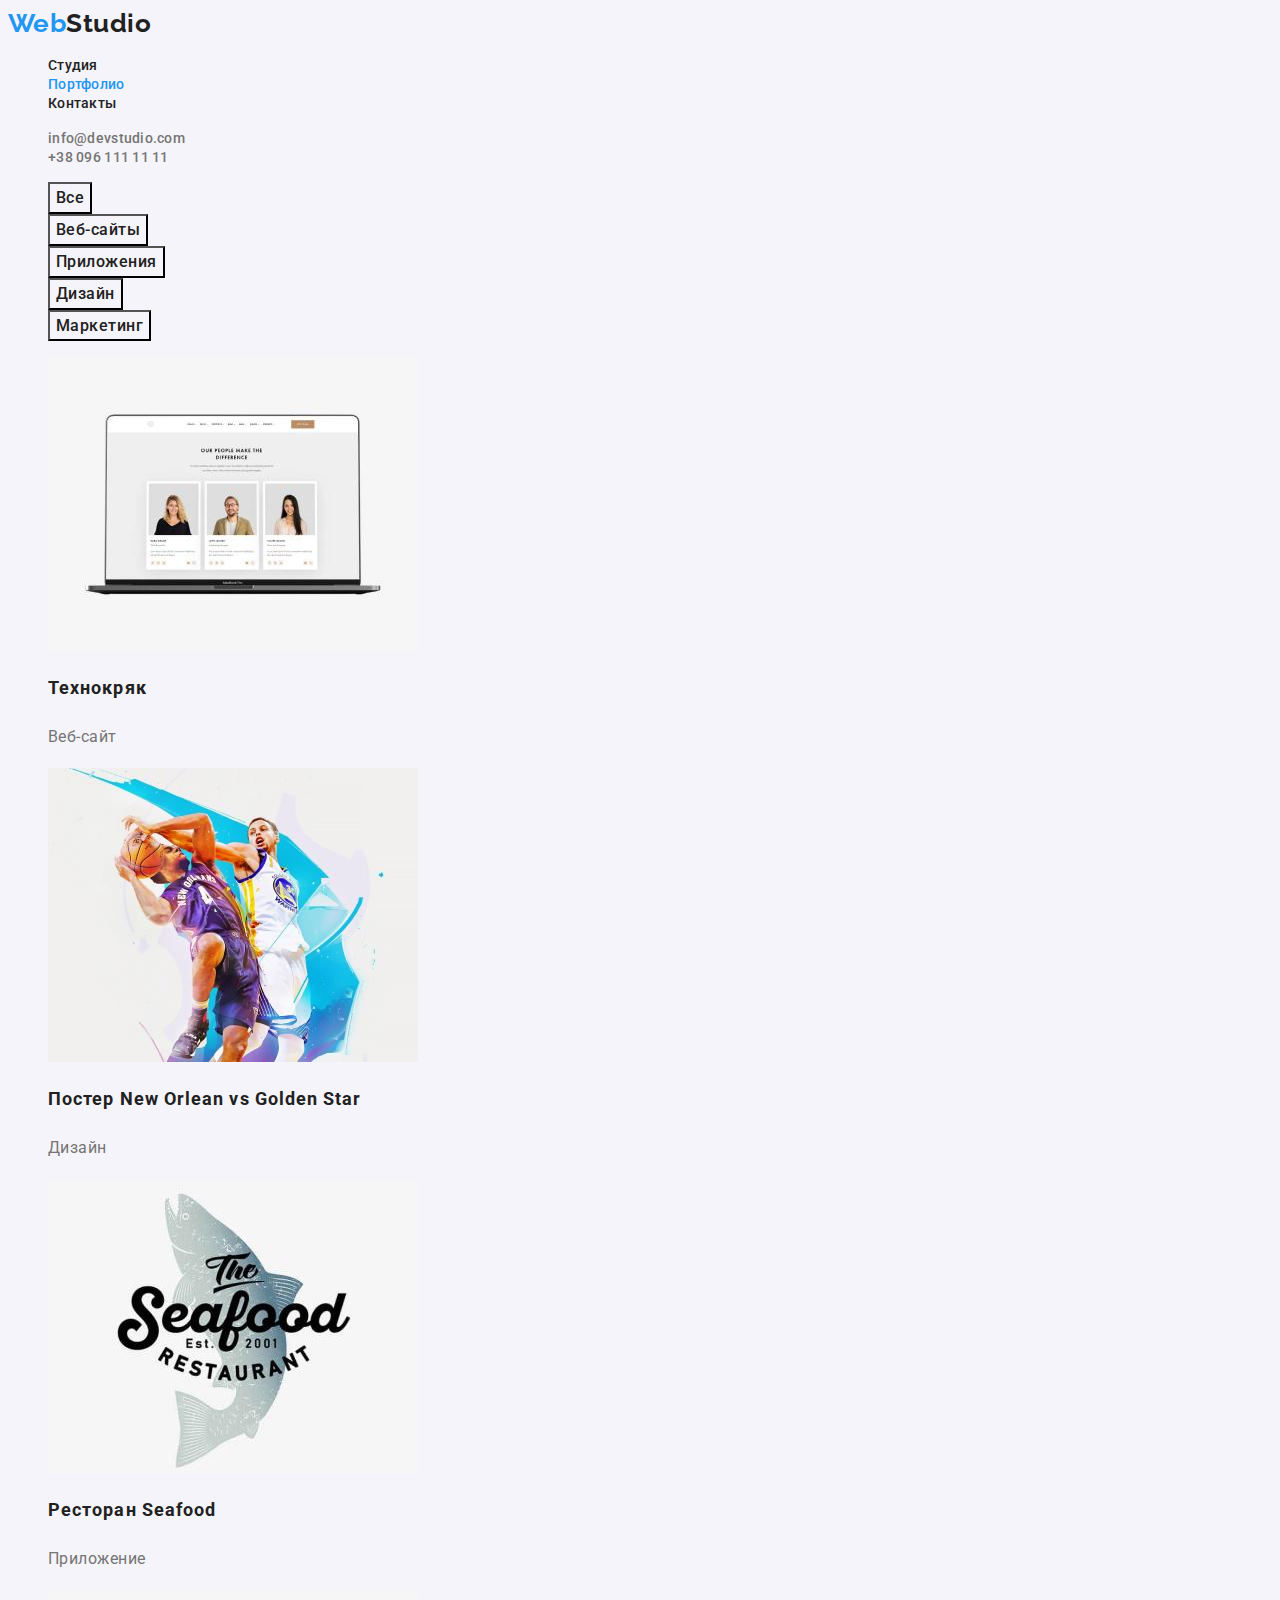
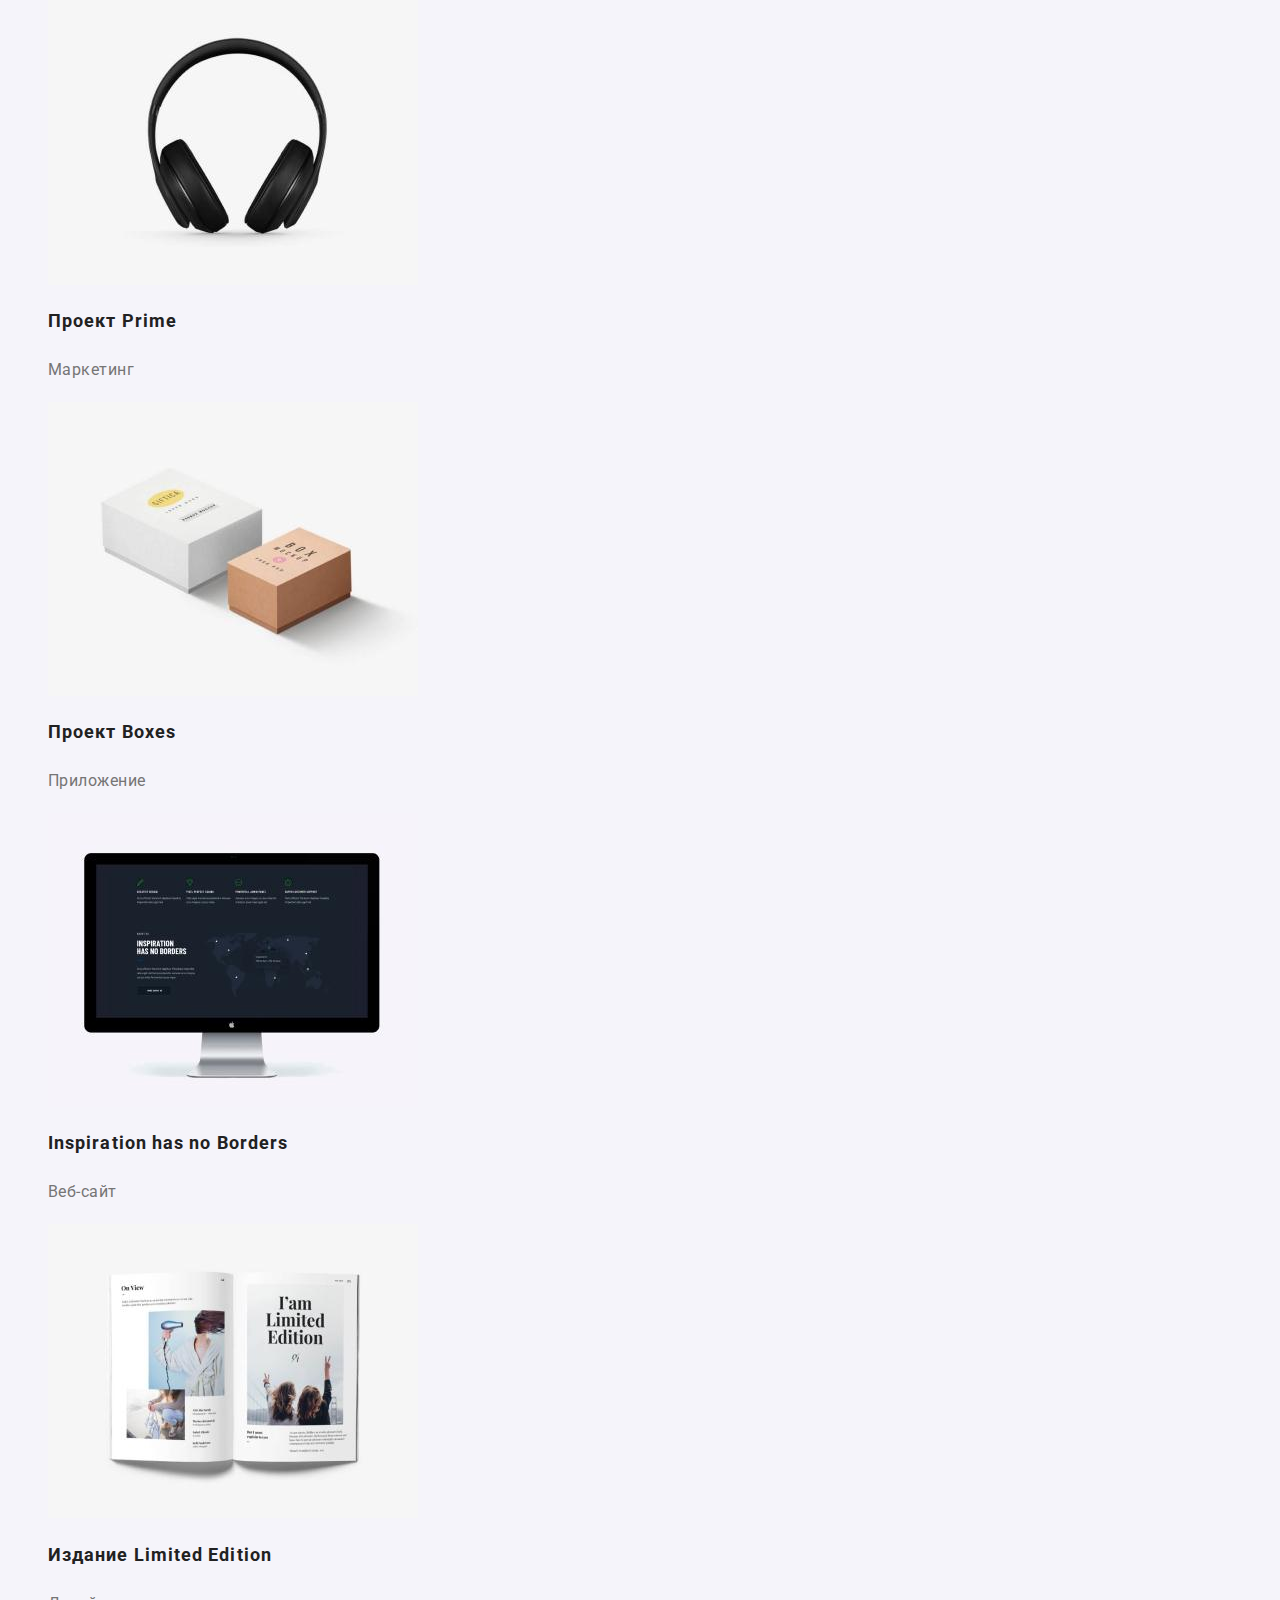
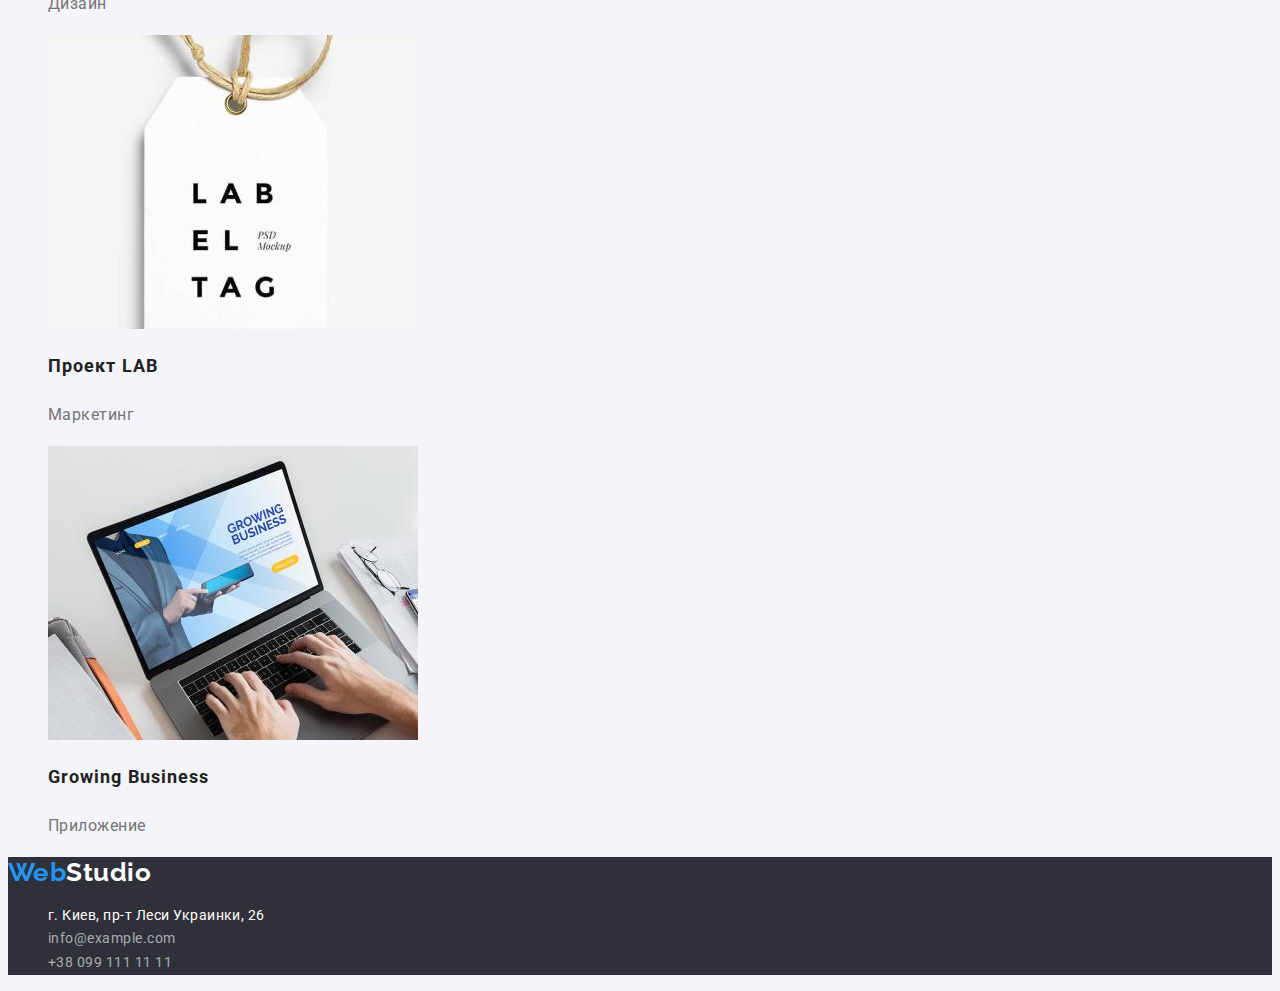
==== portfolio.html @ 99bd3efe "Edited buttons and headings" ====
<!DOCTYPE html>
<html lang="ru">
  <head>
    <meta charset="UTF-8" />
    <meta http-equiv="X-UA-Compatible" content="IE=edge" />
    <meta name="viewport" content="width=device-width, initial-scale=1.0" />
    <title>Portfolio</title>
    <link
      href="https://fonts.googleapis.com/css2?family=Raleway:wght@700&family=Roboto:wght@400;500;700;900&display=swap"
      rel="stylesheet"
    />
    <link rel="stylesheet" href="./css/styles.css" />
  </head>
  <body>
    <!--Шапка сайта-->
    <header>
      <a href="./index.html" class="logo"><span class="accent">Web</span>Studio</a>
      <nav>
        <ul class="site-nav list">
          <li><a href="./index.html" class="link">Студия</a></li>
          <li><a href="./portfolio.html" class="link current">Портфолио</a></li>
          <li><a href="" class="link">Контакты</a></li>
        </ul>
      </nav>
      <ul class="contact-nav list">
        <li><a href="mailto:info@devstudio.com" class="link">info@devstudio.com</a></li>
        <li><a href="tel:+380961111111" class="link">+38 096 111 11 11</a></li>
      </ul>
    </header>
    <main>
      <!--Блок Герой-->
      <section>
        <h1 class="visually-hidden">Портфолио</h1>
        <ul class="list">
          <li><button type="button" class="button button-primary">Все</button></li>
          <li><button type="button" class="button button-primary">Веб-сайты</button></li>
          <li><button type="button" class="button button-primary">Приложения</button></li>
          <li><button type="button" class="button button-primary">Дизайн</button></li>
          <li><button type="button" class="button button-primary">Маркетинг</button></li>
        </ul>
        <ul class="list">
          <li>
            <img
              src="./images/technoduck.jpg"
              alt="Ноутбук, на котором изображены 3 фотокартки"
              width="370"
            />
            <h2 class="portfolio-title">Технокряк</h2>
            <p class="portfolio-description">Веб-сайт</p>
          </li>
          <li>
            <img
              src="./images/poster-new-orlean-vs-golden-star.jpg"
              alt="Два баскетболиста"
              width="370"
            />
            <h2 class="portfolio-title">Постер New Orlean vs Golden Star</h2>
            <p class="portfolio-description">Дизайн</p>
          </li>
          <li>
            <img
              src="./images/restaurant-seafood.jpg"
              alt="Логотип ресторана морепродуктов"
              width="370"
            />
            <h2 class="portfolio-title">Ресторан Seafood</h2>
            <p class="portfolio-description">Приложение</p>
          </li>
          <li>
            <img src="./images/project-prime.jpg" alt="Наушники" width="370" />
            <h2 class="portfolio-title">Проект Prime</h2>
            <p class="portfolio-description">Маркетинг</p>
          </li>
          <li>
            <img src="./images/project-boxes.jpg" alt="Коробки" width="370" />
            <h2 class="portfolio-title">Проект Boxes</h2>
            <p class="portfolio-description">Приложение</p>
          </li>
          <li>
            <img
              src="./images/inspiration-has-no-borders.jpg"
              alt="Компьютер с надписью, что у вдохновения нет границ"
              width="370"
            />
            <h2 class="portfolio-title">Inspiration has no Borders</h2>
            <p class="portfolio-description">Веб-сайт</p>
          </li>
          <li>
            <img src="./images/limited-edition.jpg" alt="Журнал" width="370" />
            <h2 class="portfolio-title">Издание Limited Edition</h2>
            <p class="portfolio-description">Дизайн</p>
          </li>
          <li>
            <img src="./images/project-lab.jpg" alt="Бирка" width="370" />
            <h2 class="portfolio-title">Проект LAB</h2>
            <p class="portfolio-description">Маркетинг</p>
          </li>
          <li>
            <img src="./images/growing-business.jpg" alt="Руки печатают на ноутбуке" width="370" />
            <h2 class="portfolio-title">Growing Business</h2>
            <p class="portfolio-description">Приложение</p>
          </li>
        </ul>
      </section>
    </main>
    <!--Подвал-->
    <footer class="footer">
      <a href="./index.html" class="logo"
        ><span class="accent">Web</span><span class="additional-accent">Studio</span></a
      >
      <address>
        <ul class="address-nav list">
          <li>
            <a href="https://goo.gl/maps/aEmweuqKqJBPfqMB8" class="map link"
              >г. Киев, пр-т Леси Украинки, 26</a
            >
          </li>
          <li><a href="mailto:info@example.com" class="link">info@example.com</a></li>
          <li><a href="tel:+380991111111" class="link">+38 099 111 11 11</a></li>
        </ul>
      </address>
    </footer>
  </body>
</html>
---- css/styles.css ----
:root {
    --primary-text-color: #757575;
    --additional-text-color: #212121;
    --accent: #2196F3;
    --secondary-text-color: #FFFFFF;
    --additional-secondary-text-color: rgba(255, 255, 255, 0.6);
    --primary-background-color: #F5F4FA;
    --secondary-background-color: #2F303A;

}
body {
    color: var(--primary-text-color);
    background-color: var(--primary-background-color);
    font-family: Roboto, sans-serif;
    letter-spacing: 0.03em;
}

.logo {
    color: var(--additional-text-color);
    font-family: Raleway, sans-serif;
    font-weight: 700;
    font-size: 26px;
    line-height: 1.19;
    text-decoration: none;
    
}
.accent {
    color: var(--accent);
}
.list {
    list-style: none;
}
.button {
    color: var(--additional-text-color);
    background-color: var(--primary-background-color);
    font-family: inherit;
    font-weight: 700;
    font-size: 16px;
    line-height: 1.88;
    letter-spacing: 0.06em;
    cursor: pointer;
}
.button:hover,
.button:focus {
    color: var(--secondary-text-color);
    background-color: var(--accent);
}

.button-primary {
    font-weight: 500;
    font-size: 16px;
    line-height: 1.62;
    letter-spacing: inherit;
      
}

.section-title {
    color: var(--additional-text-color);
    font-weight: 700;
    font-size: 36px;
    line-height: 1.17;
    text-align: center;
}
.visually-hidden {
    position: absolute;
    width: 1px;
    height: 1px;
    margin: -1px;
    border: 0;
    padding: 0;
    white-space: nowrap;
    clip-path: inset(100%);
    clip: rect(0 0 0 0);
    overflow: hidden;
}
/* Шапка сайта */
.site-nav .link {
    color: var(--additional-text-color);
    font-weight: 500;
    font-size: 14px;
    line-height: 1.14;
    letter-spacing: 0.02em;
    text-decoration: none;
}
.site-nav .link:hover,
.site-nav .link:focus {
    color: var(--accent);
}
.site-nav .link.current {
    color: var(--accent);
}
.contact-nav .link {
    color: inherit;
    font-weight: 500;
    font-size: 14px;
    line-height: 1.14;
    letter-spacing: 0.02em;
    text-decoration: none;
}
.contact-nav .link:hover,
.contact-nav .link:focus {
    color: var(--accent);
    font-weight: 500;
    font-size: 14px;
    line-height: 1.14px;
    letter-spacing: 0.02em;
}
/* Блок Герой */
.hero {
    background-color: var(--secondary-background-color)
}
.hero-title {
    color: var(--secondary-text-color);
    font-weight: 900;
    font-size: 44px;
    line-height: 1.36;
    text-align: center;
    letter-spacing: 0.06em;
    text-transform: uppercase;
}
/* Особенности */
.features-list .title {
    color: var(--additional-text-color);
    font-weight: 700;
    font-size: 14px;
    line-height: 1.14;
    text-transform: uppercase;
}
.features-text {
    font-size: 14px;
    line-height: 1.17;
}
/* Чем мы занимаемся */
.work-list {}
/* Наша команда */
.team-card {
    background-color: var(--secondary-text-color);
}
.team-title {
    color: var(--additional-text-color);
    font-weight: 500;
    font-size: 16px;
    line-height: 1.19px;  
}
.team-description {
    font-size: 16px;
    line-height: 1.17;
}
/* Подвал */
.footer {
    background-color: var(--secondary-background-color);
}
.additional-accent {
    color: var(--secondary-text-color);
}
.address-nav .link {
    color: var(--additional-secondary-text-color);
    font-family: inherit;
    font-style: normal;
    font-size: 14px;
    line-height: 1.71;
    text-decoration: none;
}
.address-nav .link:hover,
.address-nav .link:focus {
    color: var(--accent);
}
.address-nav .map {
    color: var(--secondary-text-color);
}
/* Страница Портфолио */
/* Блок Герой */
.portfolio-title {
    color: var(--additional-text-color);
    font-weight: 700;
    font-size: 18px;
    line-height: 2.00;
    letter-spacing: 0.06em;
}
.portfolio-description {
    font-size: 16px;
    line-height: 1.88;
}
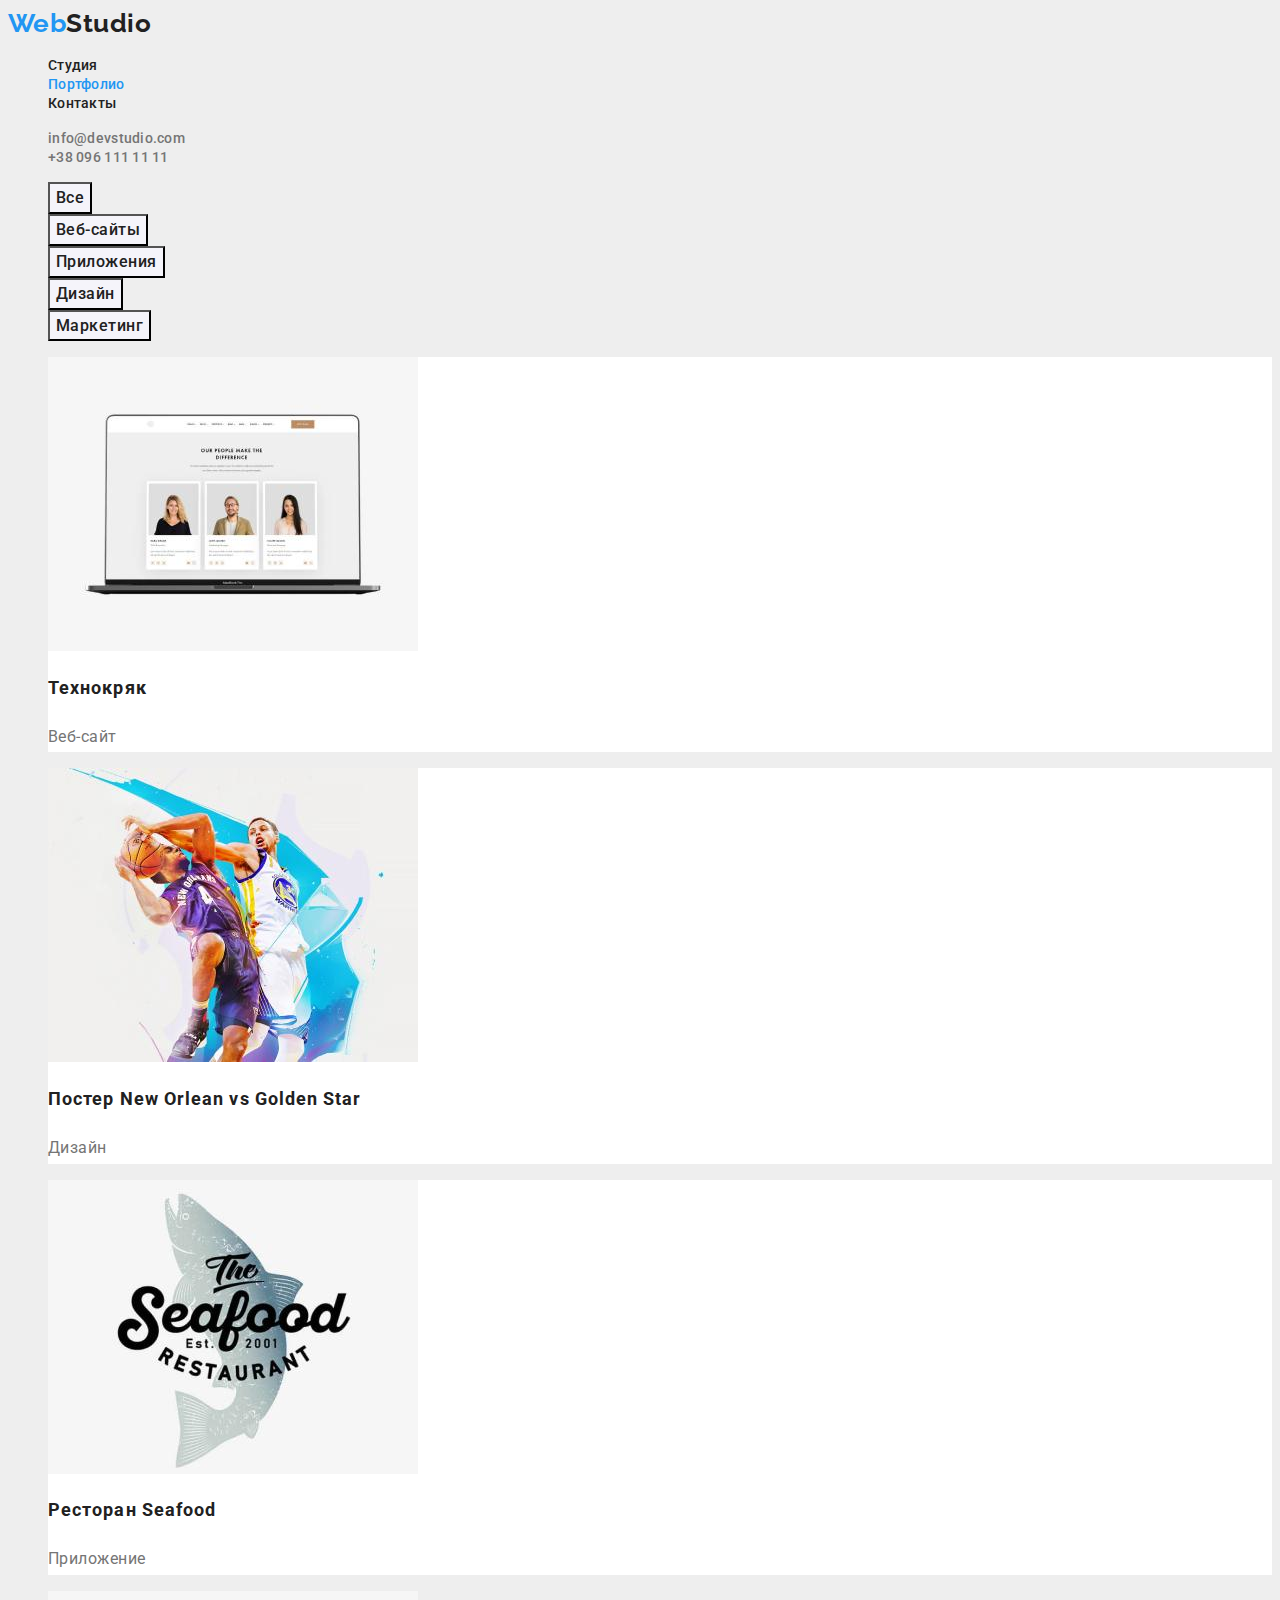
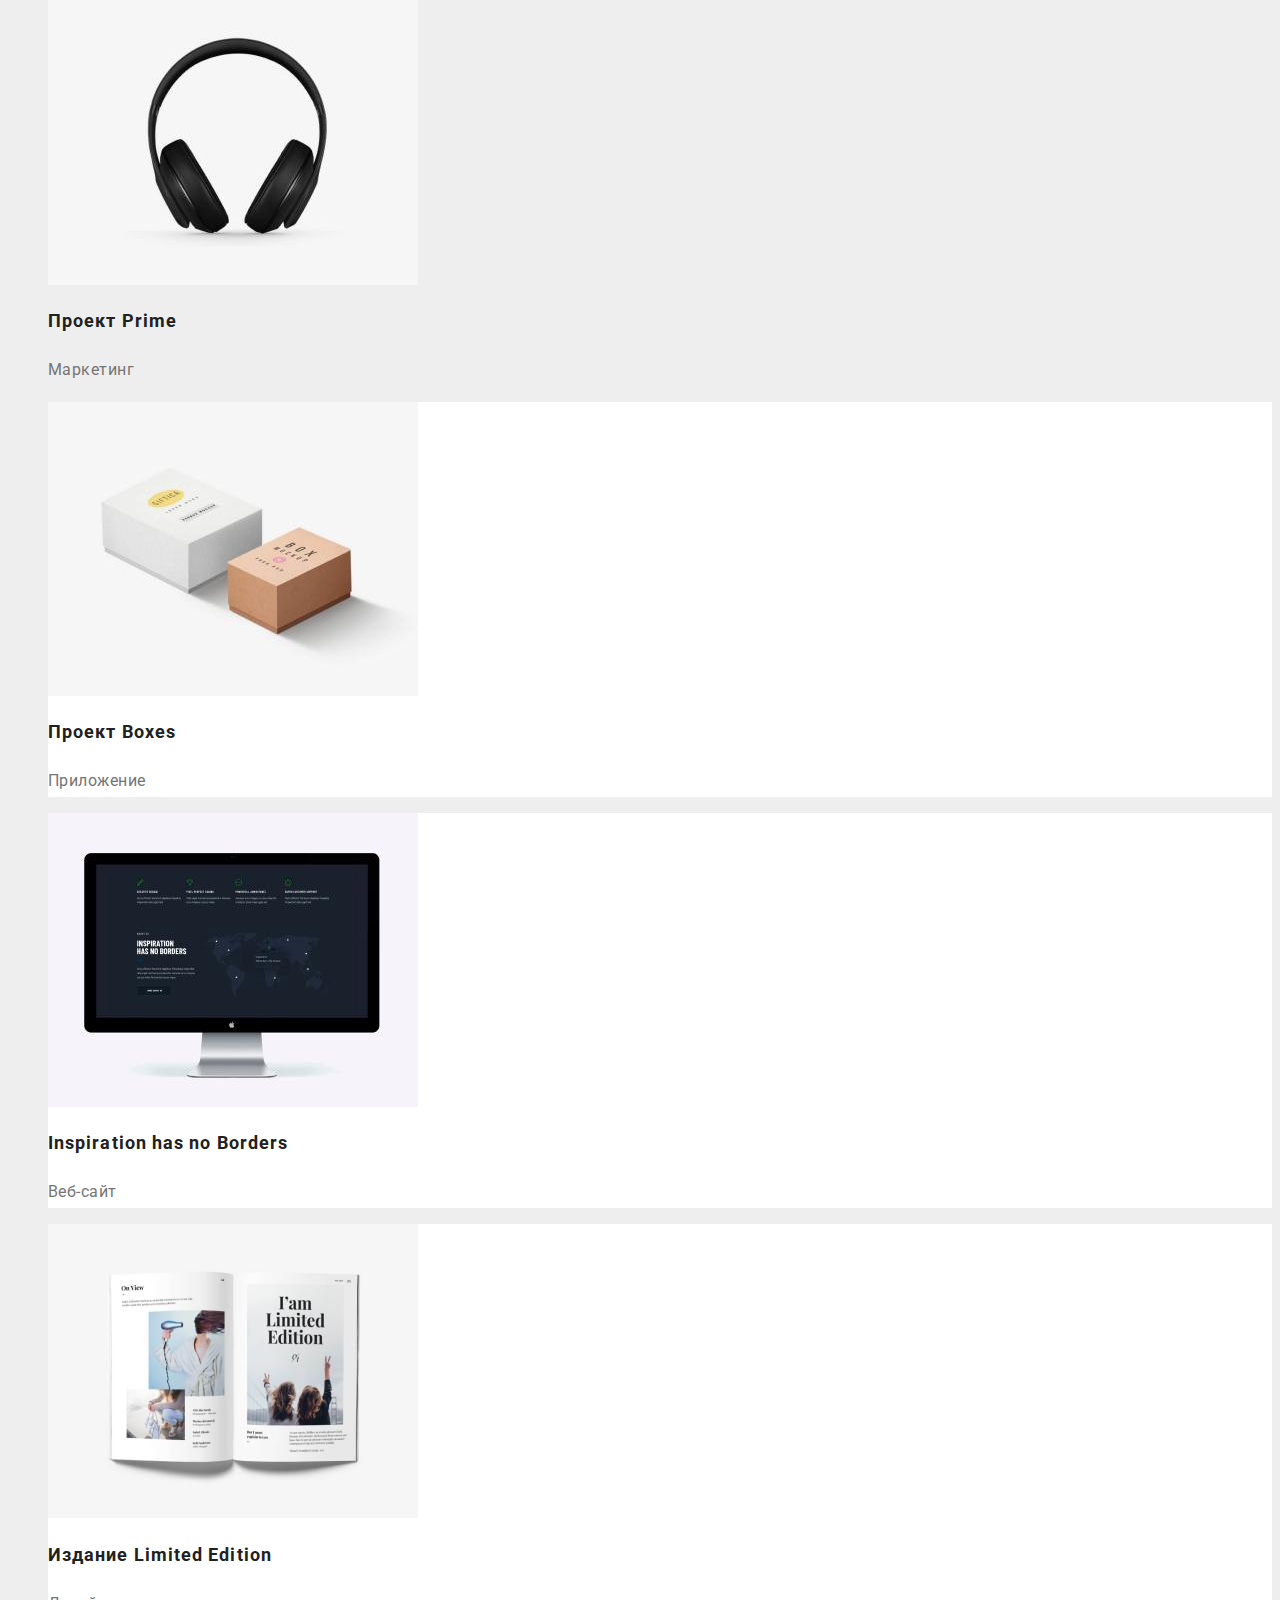
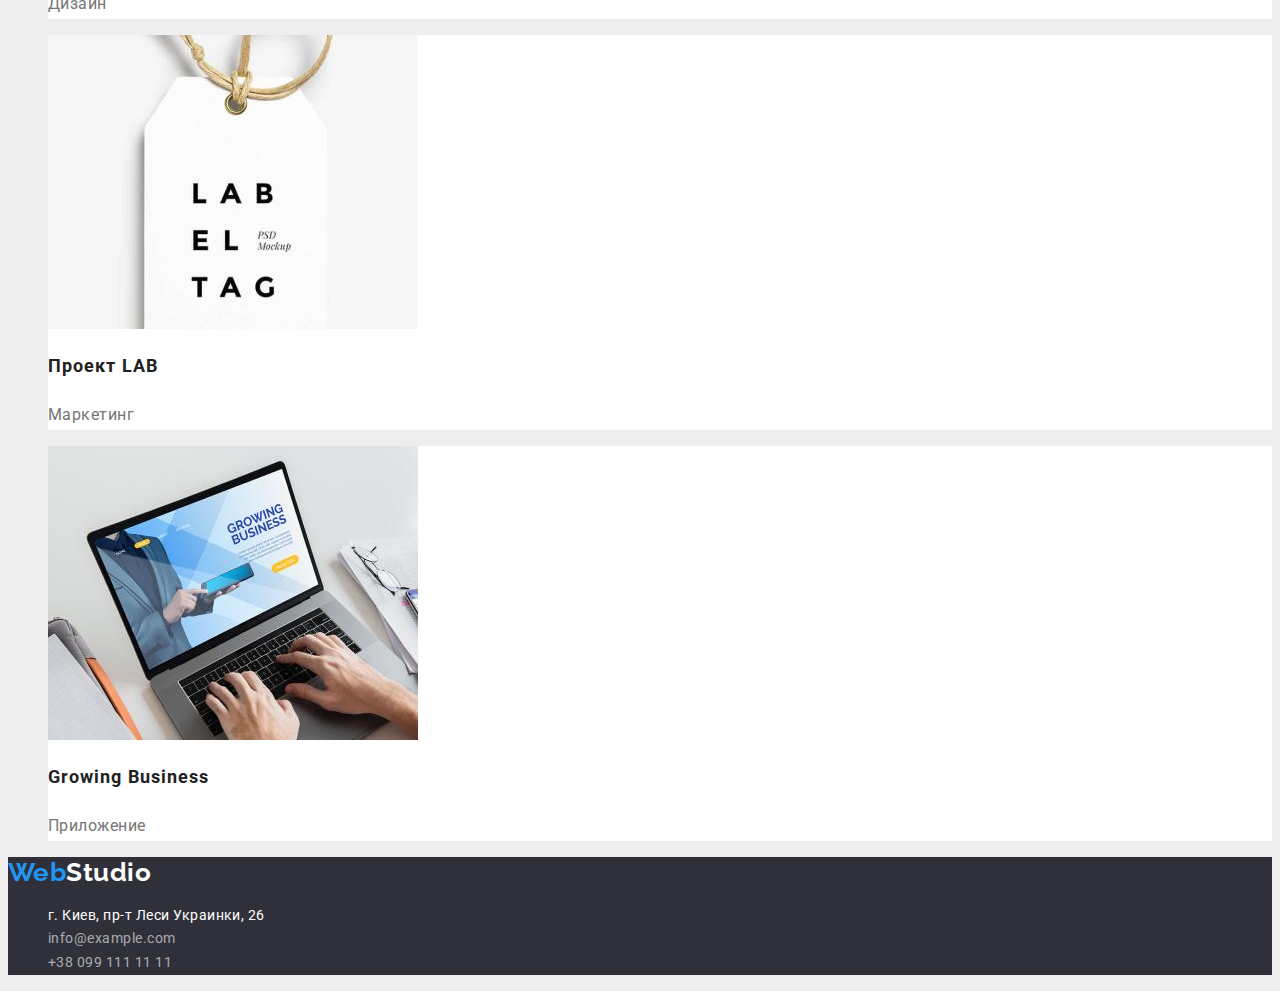
==== commit c30ac7f1: "Edited bcg and cards" ====
--- a/portfolio.html
+++ b/portfolio.html
@@ -11,7 +11,7 @@
     />
     <link rel="stylesheet" href="./css/styles.css" />
   </head>
-  <body>
+  <body class="body-portfolio">
     <!--Шапка сайта-->
     <header>
       <a href="./index.html" class="logo"><span class="accent">Web</span>Studio</a>
@@ -32,14 +32,14 @@
       <section>
         <h1 class="visually-hidden">Портфолио</h1>
         <ul class="list">
-          <li><button type="button" class="button button-primary">Все</button></li>
-          <li><button type="button" class="button button-primary">Веб-сайты</button></li>
-          <li><button type="button" class="button button-primary">Приложения</button></li>
-          <li><button type="button" class="button button-primary">Дизайн</button></li>
-          <li><button type="button" class="button button-primary">Маркетинг</button></li>
+          <li><button type="button" class="button button-accent">Все</button></li>
+          <li><button type="button" class="button button-accent">Веб-сайты</button></li>
+          <li><button type="button" class="button button-accent">Приложения</button></li>
+          <li><button type="button" class="button button-accent">Дизайн</button></li>
+          <li><button type="button" class="button button-accent">Маркетинг</button></li>
         </ul>
         <ul class="list">
-          <li>
+          <li class="portfolio-card">
             <img
               src="./images/technoduck.jpg"
               alt="Ноутбук, на котором изображены 3 фотокартки"
@@ -48,7 +48,7 @@
             <h2 class="portfolio-title">Технокряк</h2>
             <p class="portfolio-description">Веб-сайт</p>
           </li>
-          <li>
+          <li class="portfolio-card">
             <img
               src="./images/poster-new-orlean-vs-golden-star.jpg"
               alt="Два баскетболиста"
@@ -57,7 +57,7 @@
             <h2 class="portfolio-title">Постер New Orlean vs Golden Star</h2>
             <p class="portfolio-description">Дизайн</p>
           </li>
-          <li>
+          <li class="portfolio-card">
             <img
               src="./images/restaurant-seafood.jpg"
               alt="Логотип ресторана морепродуктов"
@@ -65,18 +65,18 @@
             />
             <h2 class="portfolio-title">Ресторан Seafood</h2>
             <p class="portfolio-description">Приложение</p>
-          </li>
+          </li class="portfolio-card">
           <li>
             <img src="./images/project-prime.jpg" alt="Наушники" width="370" />
             <h2 class="portfolio-title">Проект Prime</h2>
             <p class="portfolio-description">Маркетинг</p>
           </li>
-          <li>
+          <li class="portfolio-card">
             <img src="./images/project-boxes.jpg" alt="Коробки" width="370" />
             <h2 class="portfolio-title">Проект Boxes</h2>
             <p class="portfolio-description">Приложение</p>
           </li>
-          <li>
+          <li class="portfolio-card">
             <img
               src="./images/inspiration-has-no-borders.jpg"
               alt="Компьютер с надписью, что у вдохновения нет границ"
@@ -85,17 +85,17 @@
             <h2 class="portfolio-title">Inspiration has no Borders</h2>
             <p class="portfolio-description">Веб-сайт</p>
           </li>
-          <li>
+          <li class="portfolio-card">
             <img src="./images/limited-edition.jpg" alt="Журнал" width="370" />
             <h2 class="portfolio-title">Издание Limited Edition</h2>
             <p class="portfolio-description">Дизайн</p>
           </li>
-          <li>
+          <li class="portfolio-card">
             <img src="./images/project-lab.jpg" alt="Бирка" width="370" />
             <h2 class="portfolio-title">Проект LAB</h2>
             <p class="portfolio-description">Маркетинг</p>
           </li>
-          <li>
+          <li class="portfolio-card">
             <img src="./images/growing-business.jpg" alt="Руки печатают на ноутбуке" width="370" />
             <h2 class="portfolio-title">Growing Business</h2>
             <p class="portfolio-description">Приложение</p>
--- a/css/styles.css
+++ b/css/styles.css
@@ -6,6 +6,7 @@
     --additional-secondary-text-color: rgba(255, 255, 255, 0.6);
     --primary-background-color: #F5F4FA;
     --secondary-background-color: #2F303A;
+    --portfolio-bcg-color: #EEEEEE
 
 }
 body {
@@ -46,7 +47,7 @@
     background-color: var(--accent);
 }
 
-.button-primary {
+.button-accent {
     font-weight: 500;
     font-size: 16px;
     line-height: 1.62;
@@ -169,7 +170,13 @@
     color: var(--secondary-text-color);
 }
 /* Страница Портфолио */
+.body-portfolio {
+    background-color: var(--portfolio-bcg-color);
+}
 /* Блок Герой */
+.portfolio-card {
+    background-color: var(--secondary-text-color);
+}
 .portfolio-title {
     color: var(--additional-text-color);
     font-weight: 700;
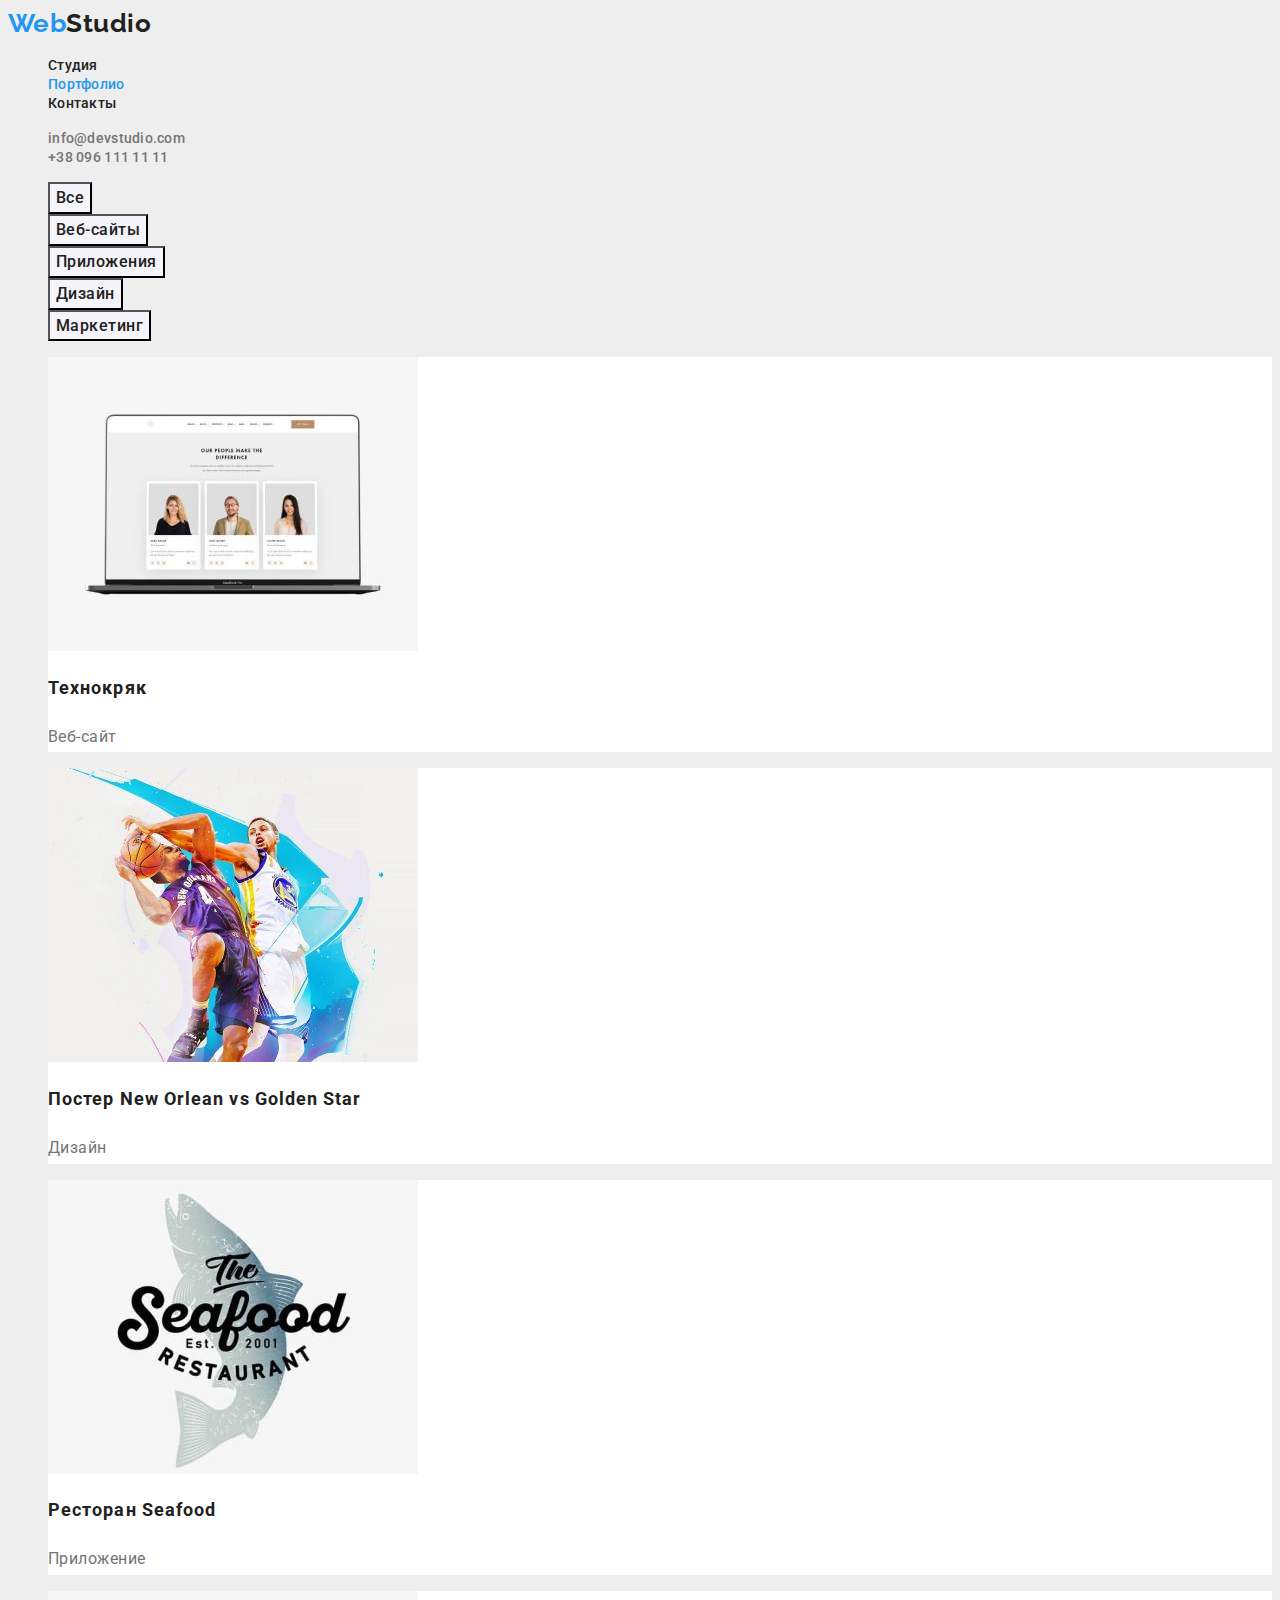
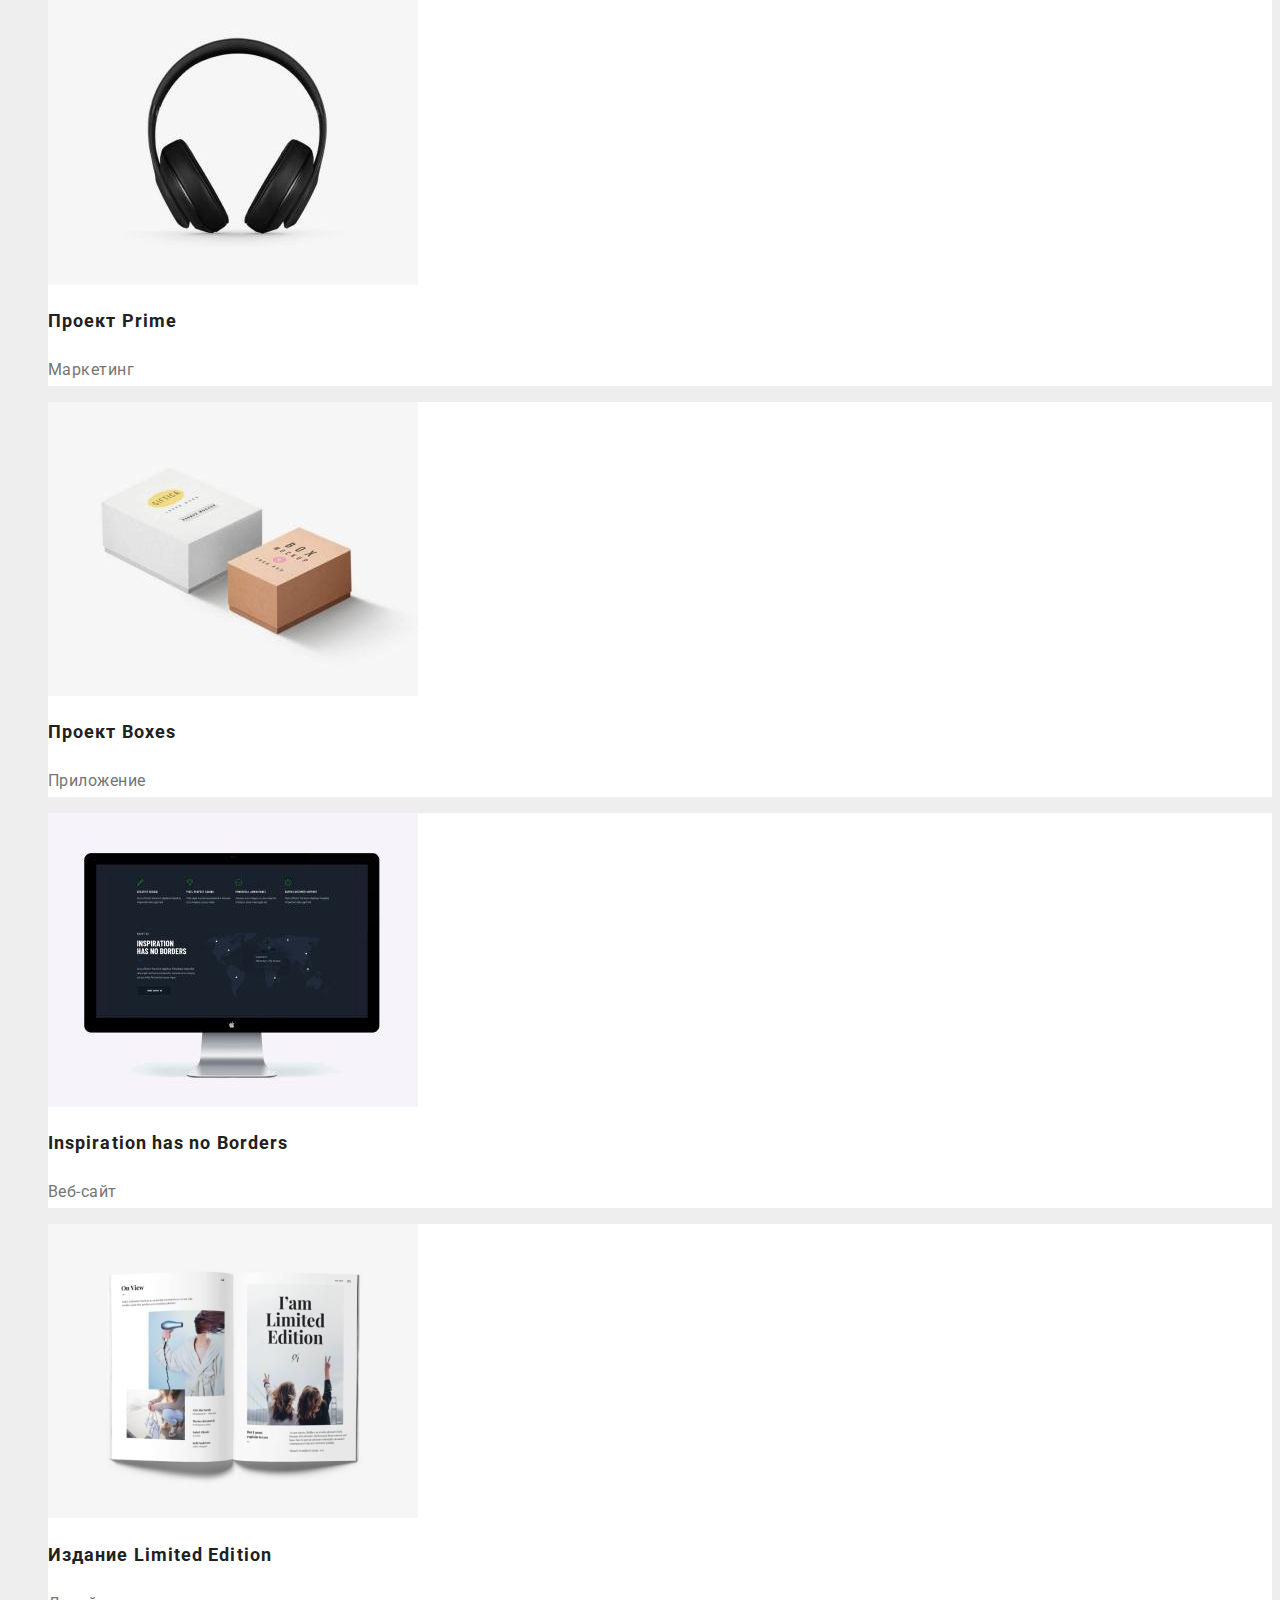
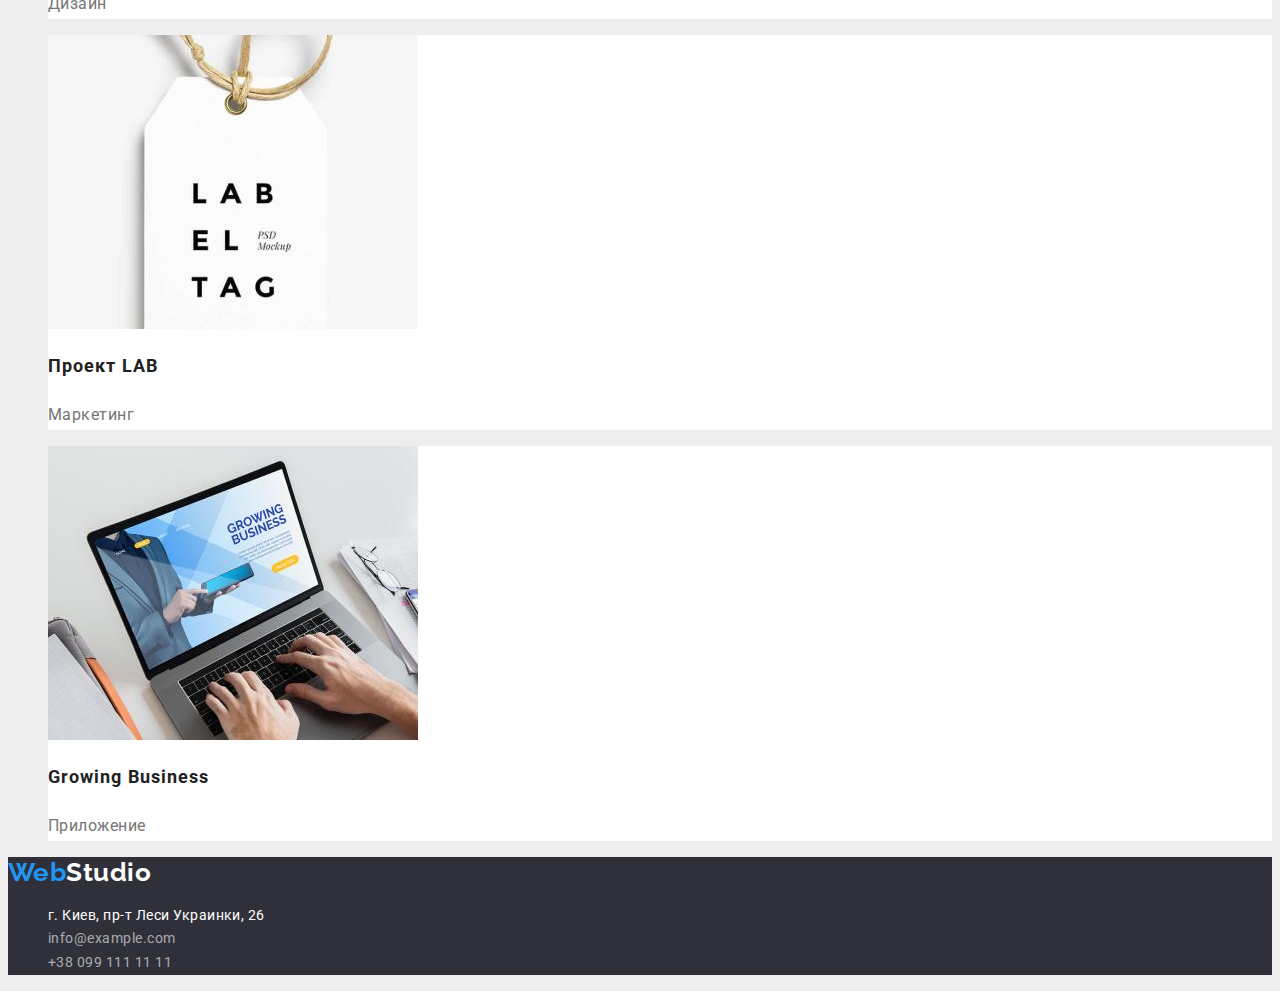
==== commit f7c7ad71: "Edited classes' names" ====
--- a/portfolio.html
+++ b/portfolio.html
@@ -14,7 +14,7 @@
   <body class="body-portfolio">
     <!--Шапка сайта-->
     <header>
-      <a href="./index.html" class="logo"><span class="accent">Web</span>Studio</a>
+      <a href="./index.html" class="logo"><span class="logo-accent">Web</span>Studio</a>
       <nav>
         <ul class="site-nav list">
           <li><a href="./index.html" class="link">Студия</a></li>
@@ -32,11 +32,11 @@
       <section>
         <h1 class="visually-hidden">Портфолио</h1>
         <ul class="list">
-          <li><button type="button" class="button button-accent">Все</button></li>
-          <li><button type="button" class="button button-accent">Веб-сайты</button></li>
-          <li><button type="button" class="button button-accent">Приложения</button></li>
-          <li><button type="button" class="button button-accent">Дизайн</button></li>
-          <li><button type="button" class="button button-accent">Маркетинг</button></li>
+          <li><button type="button" class="button-studio button-portfolio">Все</button></li>
+          <li><button type="button" class="button-studio button-portfolio">Веб-сайты</button></li>
+          <li><button type="button" class="button-studio button-portfolio">Приложения</button></li>
+          <li><button type="button" class="button-studio button-portfolio">Дизайн</button></li>
+          <li><button type="button" class="button-studio button-portfolio">Маркетинг</button></li>
         </ul>
         <ul class="list">
           <li class="portfolio-card">
@@ -65,8 +65,8 @@
             />
             <h2 class="portfolio-title">Ресторан Seafood</h2>
             <p class="portfolio-description">Приложение</p>
-          </li class="portfolio-card">
-          <li>
+          </li>
+          <li class="portfolio-card">
             <img src="./images/project-prime.jpg" alt="Наушники" width="370" />
             <h2 class="portfolio-title">Проект Prime</h2>
             <p class="portfolio-description">Маркетинг</p>
@@ -106,7 +106,7 @@
     <!--Подвал-->
     <footer class="footer">
       <a href="./index.html" class="logo"
-        ><span class="accent">Web</span><span class="additional-accent">Studio</span></a
+        ><span class="logo-accent">Web</span><span class="additional-accent">Studio</span></a
       >
       <address>
         <ul class="address-nav list">
--- a/css/styles.css
+++ b/css/styles.css
@@ -25,13 +25,13 @@
     text-decoration: none;
     
 }
-.accent {
+.logo-accent {
     color: var(--accent);
 }
 .list {
     list-style: none;
 }
-.button {
+.button-studio {
     color: var(--additional-text-color);
     background-color: var(--primary-background-color);
     font-family: inherit;
@@ -41,21 +41,22 @@
     letter-spacing: 0.06em;
     cursor: pointer;
 }
-.button:hover,
-.button:focus {
+.button-studio:hover,
+.button-studio:focus {
     color: var(--secondary-text-color);
     background-color: var(--accent);
 }
 
-.button-accent {
+.button-portfolio {
     font-weight: 500;
-    font-size: 16px;
     line-height: 1.62;
     letter-spacing: inherit;
       
 }
 
-.section-title {
+.features-title,
+.work-title,
+.team-title {
     color: var(--additional-text-color);
     font-weight: 700;
     font-size: 36px;
@@ -120,7 +121,7 @@
     text-transform: uppercase;
 }
 /* Особенности */
-.features-list .title {
+.features-list-title {
     color: var(--additional-text-color);
     font-weight: 700;
     font-size: 14px;
@@ -132,12 +133,12 @@
     line-height: 1.17;
 }
 /* Чем мы занимаемся */
-.work-list {}
+
 /* Наша команда */
 .team-card {
     background-color: var(--secondary-text-color);
 }
-.team-title {
+.team-card-title {
     color: var(--additional-text-color);
     font-weight: 500;
     font-size: 16px;
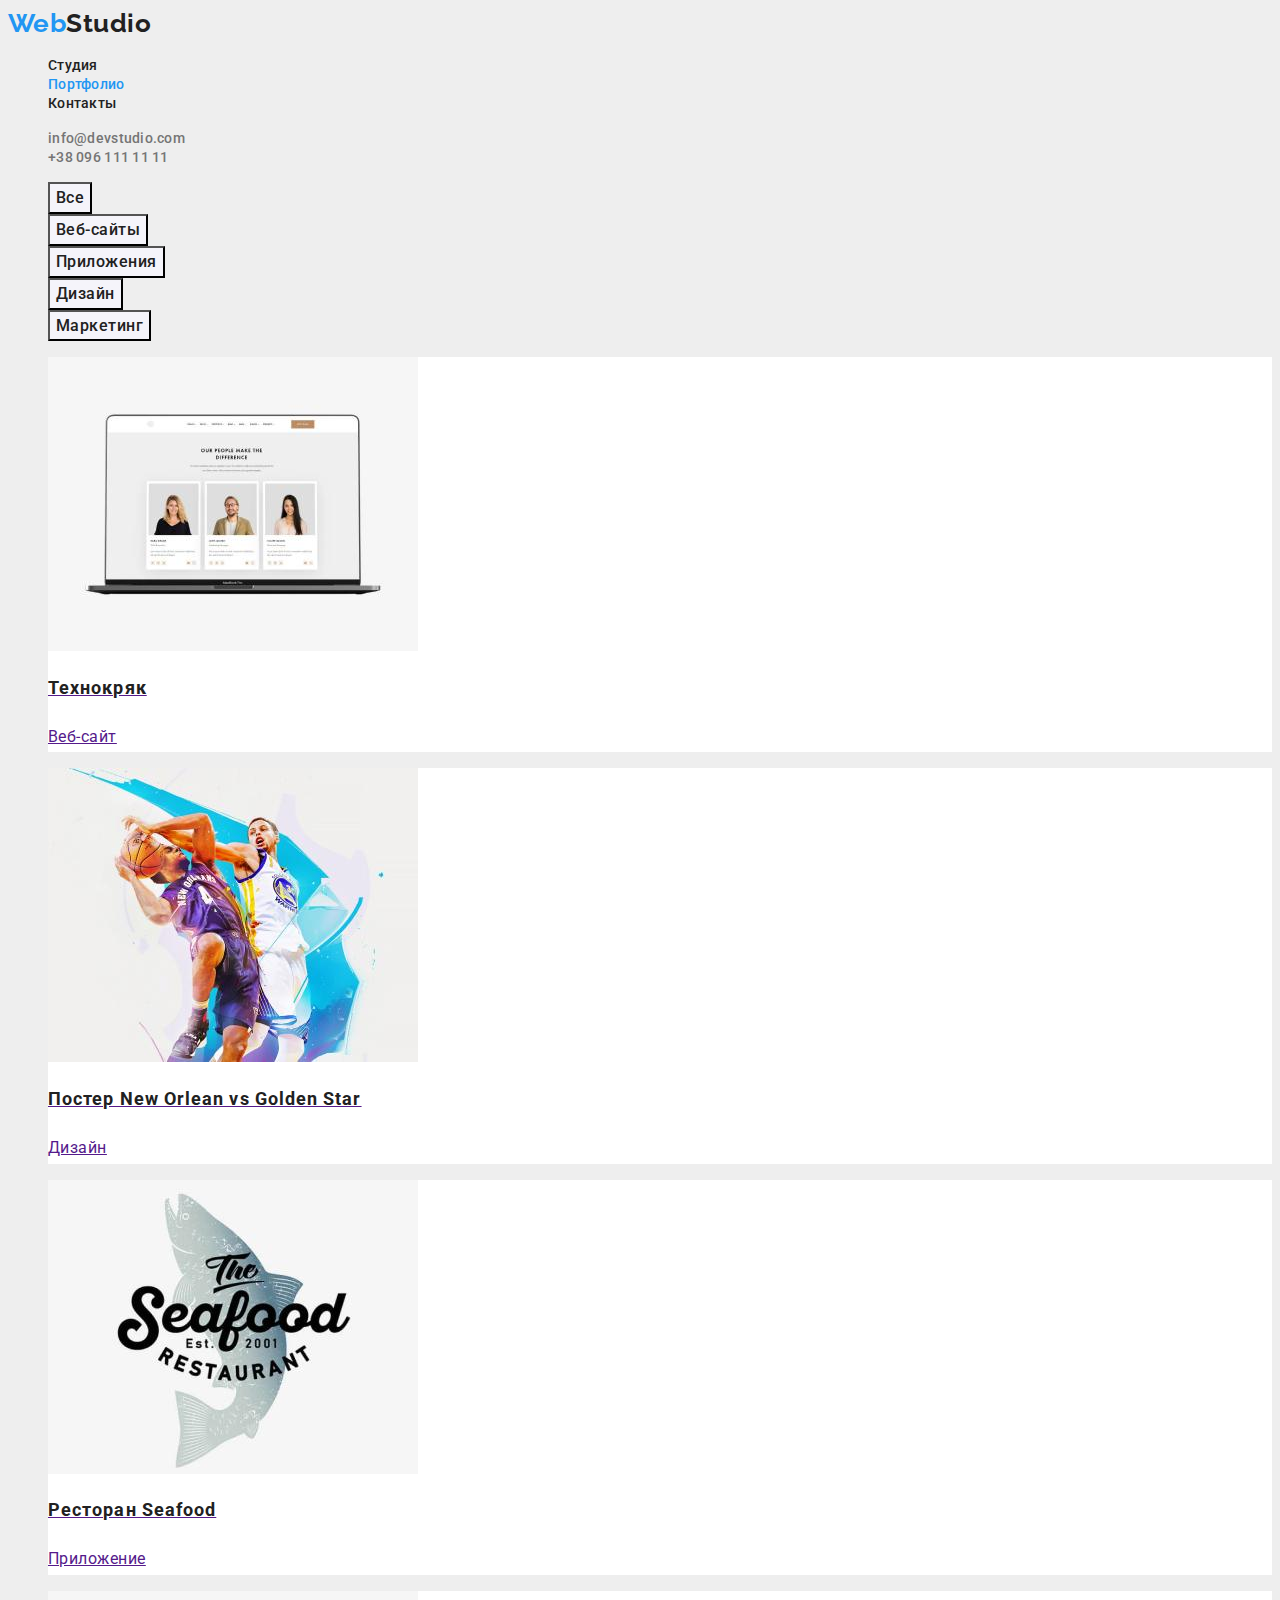
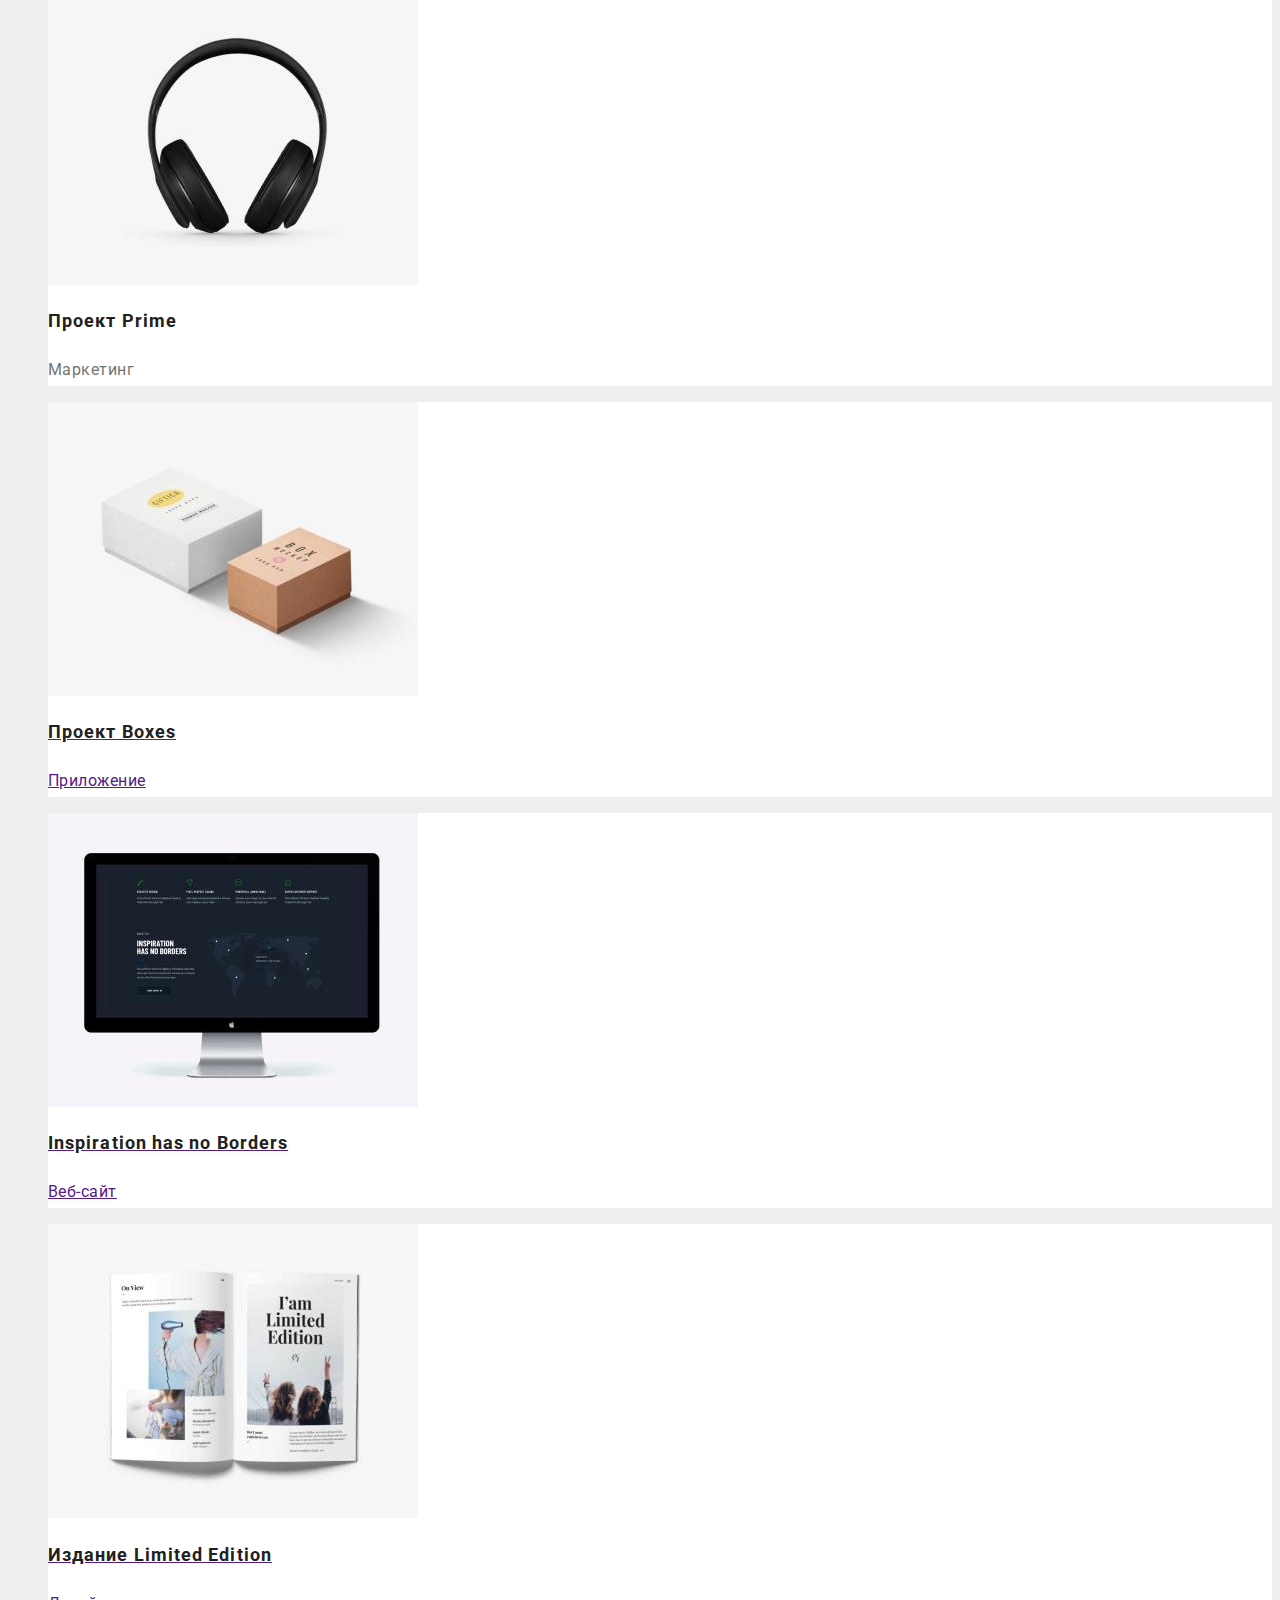
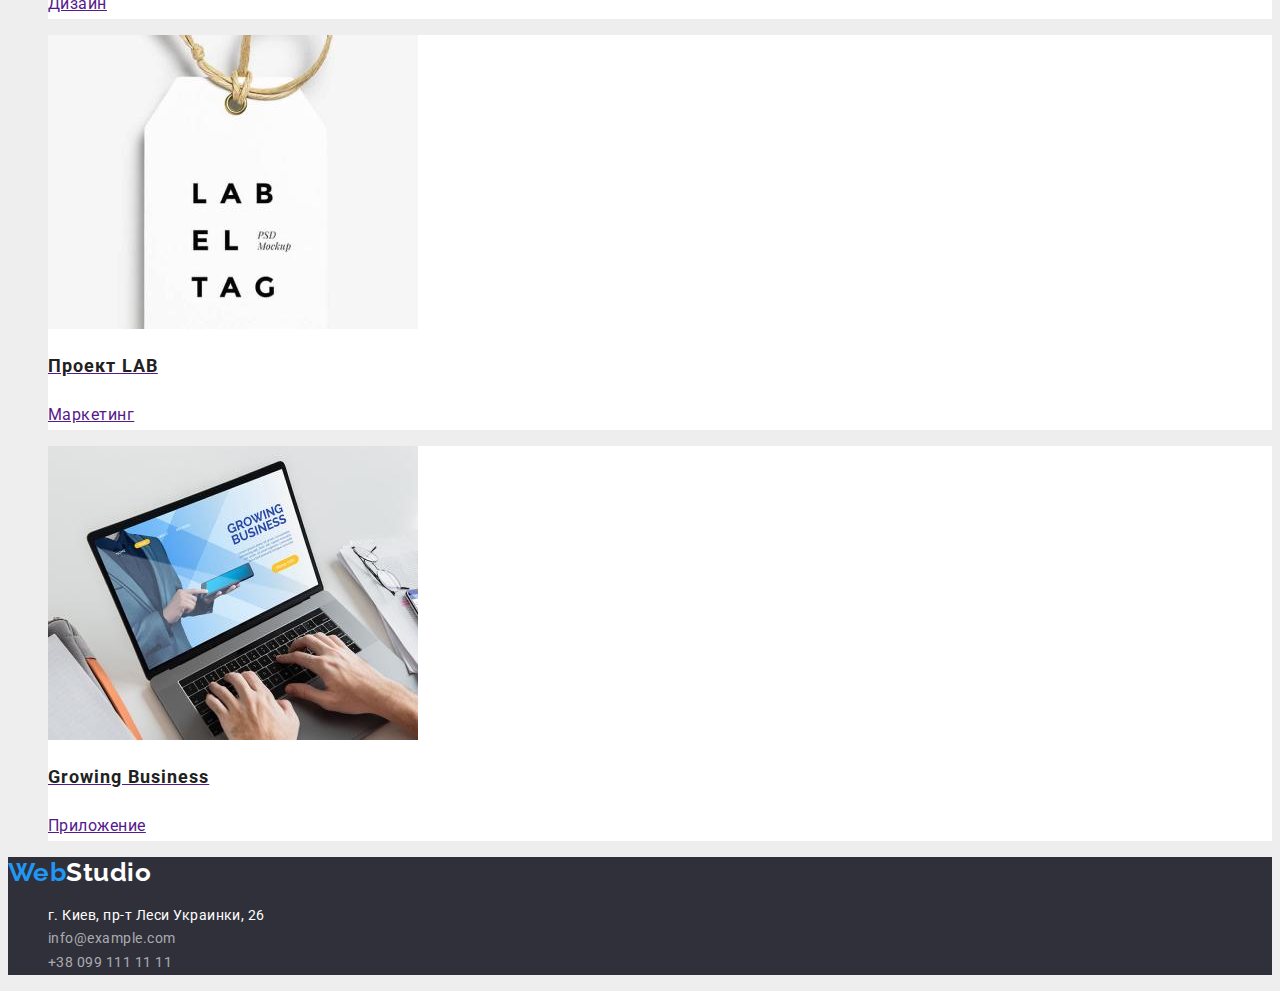
==== commit d4bad09c: "Update portfolio.html" ====
--- a/portfolio.html
+++ b/portfolio.html
@@ -40,31 +40,37 @@
         </ul>
         <ul class="list">
           <li class="portfolio-card">
-            <img
-              src="./images/technoduck.jpg"
-              alt="Ноутбук, на котором изображены 3 фотокартки"
-              width="370"
-            />
-            <h2 class="portfolio-title">Технокряк</h2>
-            <p class="portfolio-description">Веб-сайт</p>
+            <a href="">
+              <img
+                src="./images/technoduck.jpg"
+                alt="Ноутбук, на котором изображены 3 фотокартки"
+                width="370"
+              />
+              <h2 class="portfolio-title">Технокряк</h2>
+              <p class="portfolio-description">Веб-сайт</p>
+            </a>
           </li>
           <li class="portfolio-card">
-            <img
-              src="./images/poster-new-orlean-vs-golden-star.jpg"
-              alt="Два баскетболиста"
-              width="370"
-            />
-            <h2 class="portfolio-title">Постер New Orlean vs Golden Star</h2>
-            <p class="portfolio-description">Дизайн</p>
+            <a href="">
+              <img
+                src="./images/poster-new-orlean-vs-golden-star.jpg"
+                alt="Два баскетболиста"
+                width="370"
+              />
+              <h2 class="portfolio-title">Постер New Orlean vs Golden Star</h2>
+              <p class="portfolio-description">Дизайн</p>
+            </a>
           </li>
           <li class="portfolio-card">
-            <img
-              src="./images/restaurant-seafood.jpg"
-              alt="Логотип ресторана морепродуктов"
-              width="370"
-            />
-            <h2 class="portfolio-title">Ресторан Seafood</h2>
-            <p class="portfolio-description">Приложение</p>
+            <a href="">
+              <img
+                src="./images/restaurant-seafood.jpg"
+                alt="Логотип ресторана морепродуктов"
+                width="370"
+              />
+              <h2 class="portfolio-title">Ресторан Seafood</h2>
+              <p class="portfolio-description">Приложение</p>
+            </a>
           </li>
           <li class="portfolio-card">
             <img src="./images/project-prime.jpg" alt="Наушники" width="370" />
@@ -72,33 +78,47 @@
             <p class="portfolio-description">Маркетинг</p>
           </li>
           <li class="portfolio-card">
-            <img src="./images/project-boxes.jpg" alt="Коробки" width="370" />
-            <h2 class="portfolio-title">Проект Boxes</h2>
-            <p class="portfolio-description">Приложение</p>
+            <a href="">
+              <img src="./images/project-boxes.jpg" alt="Коробки" width="370" />
+              <h2 class="portfolio-title">Проект Boxes</h2>
+              <p class="portfolio-description">Приложение</p>
+            </a>
           </li>
           <li class="portfolio-card">
-            <img
-              src="./images/inspiration-has-no-borders.jpg"
-              alt="Компьютер с надписью, что у вдохновения нет границ"
-              width="370"
-            />
-            <h2 class="portfolio-title">Inspiration has no Borders</h2>
-            <p class="portfolio-description">Веб-сайт</p>
+            <a href="">
+              <img
+                src="./images/inspiration-has-no-borders.jpg"
+                alt="Компьютер с надписью, что у вдохновения нет границ"
+                width="370"
+              />
+              <h2 class="portfolio-title">Inspiration has no Borders</h2>
+              <p class="portfolio-description">Веб-сайт</p>
+            </a>
           </li>
           <li class="portfolio-card">
-            <img src="./images/limited-edition.jpg" alt="Журнал" width="370" />
-            <h2 class="portfolio-title">Издание Limited Edition</h2>
-            <p class="portfolio-description">Дизайн</p>
+            <a href="">
+              <img src="./images/limited-edition.jpg" alt="Журнал" width="370" />
+              <h2 class="portfolio-title">Издание Limited Edition</h2>
+              <p class="portfolio-description">Дизайн</p>
+            </a>
           </li>
           <li class="portfolio-card">
-            <img src="./images/project-lab.jpg" alt="Бирка" width="370" />
-            <h2 class="portfolio-title">Проект LAB</h2>
-            <p class="portfolio-description">Маркетинг</p>
+            <a href="">
+              <img src="./images/project-lab.jpg" alt="Бирка" width="370" />
+              <h2 class="portfolio-title">Проект LAB</h2>
+              <p class="portfolio-description">Маркетинг</p>
+            </a>
           </li>
           <li class="portfolio-card">
-            <img src="./images/growing-business.jpg" alt="Руки печатают на ноутбуке" width="370" />
-            <h2 class="portfolio-title">Growing Business</h2>
-            <p class="portfolio-description">Приложение</p>
+            <a href="">
+              <img
+                src="./images/growing-business.jpg"
+                alt="Руки печатают на ноутбуке"
+                width="370"
+              />
+              <h2 class="portfolio-title">Growing Business</h2>
+              <p class="portfolio-description">Приложение</p>
+            </a>
           </li>
         </ul>
       </section>
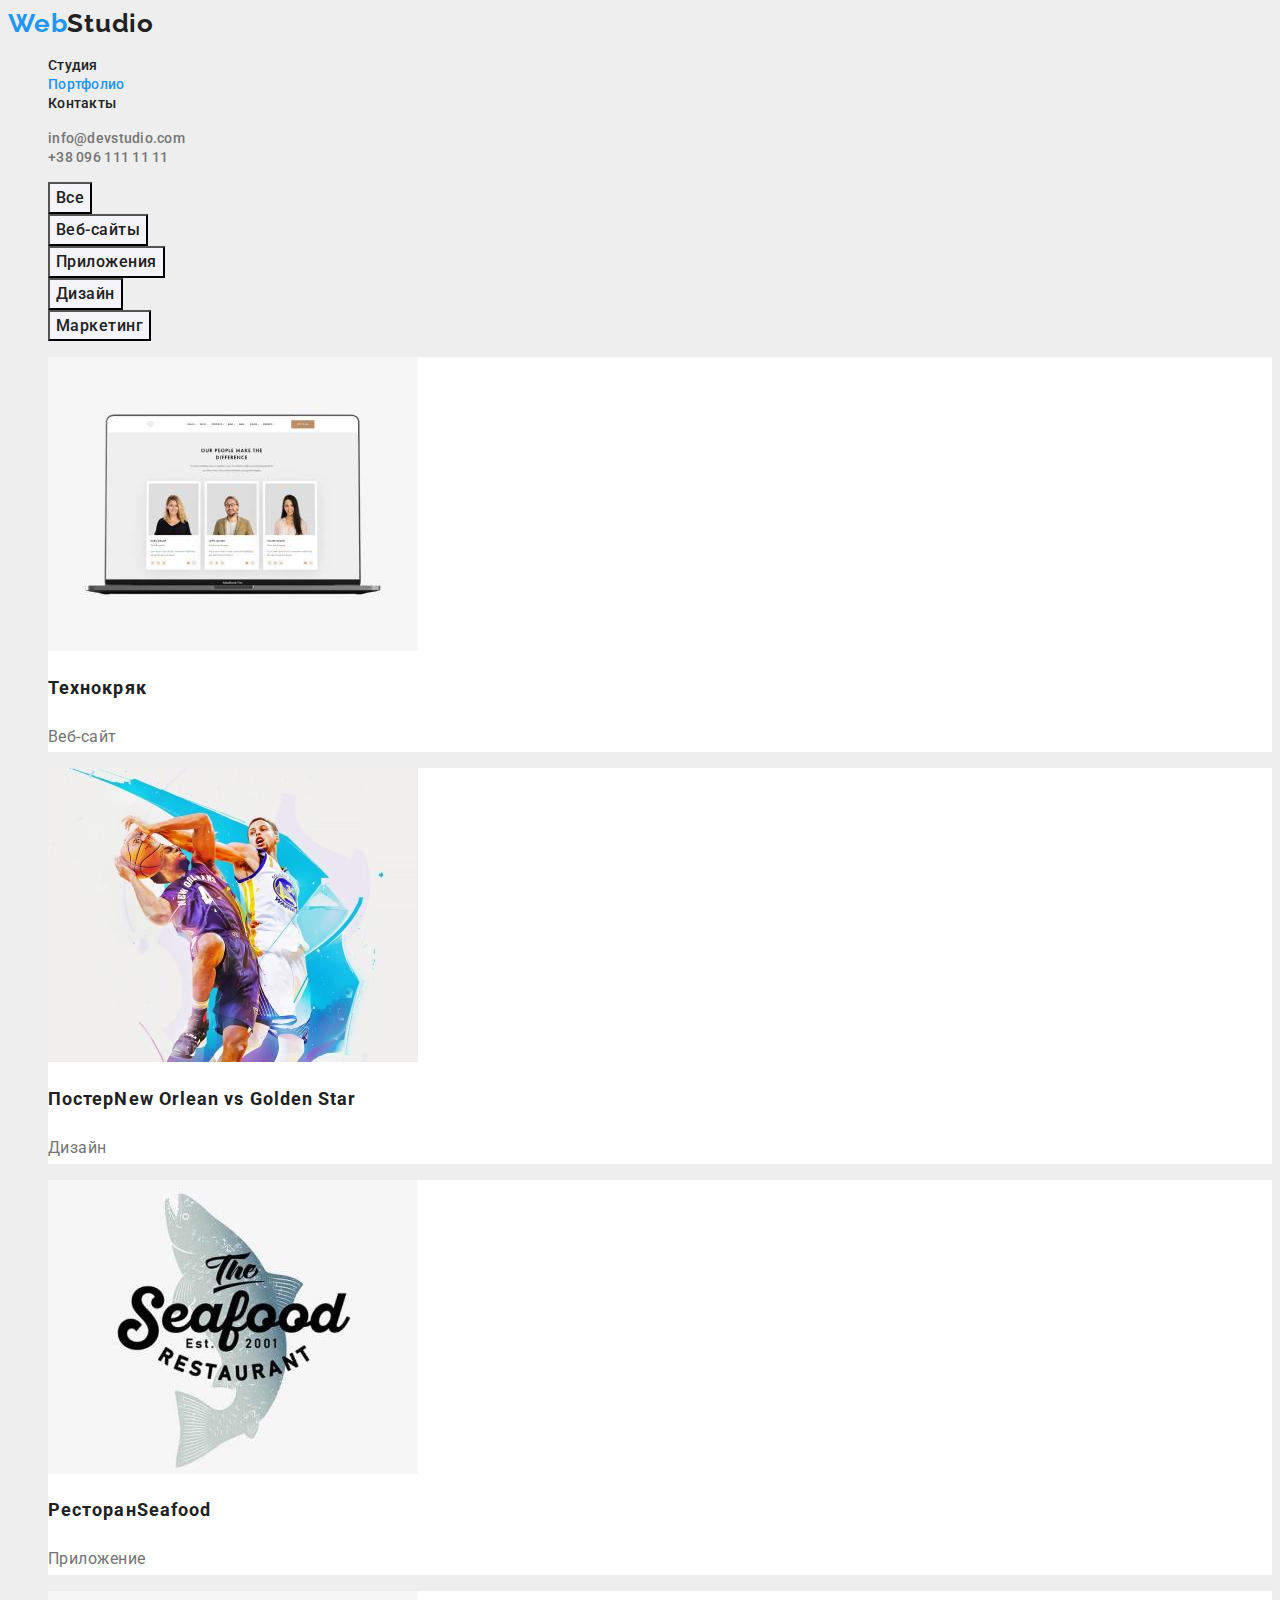
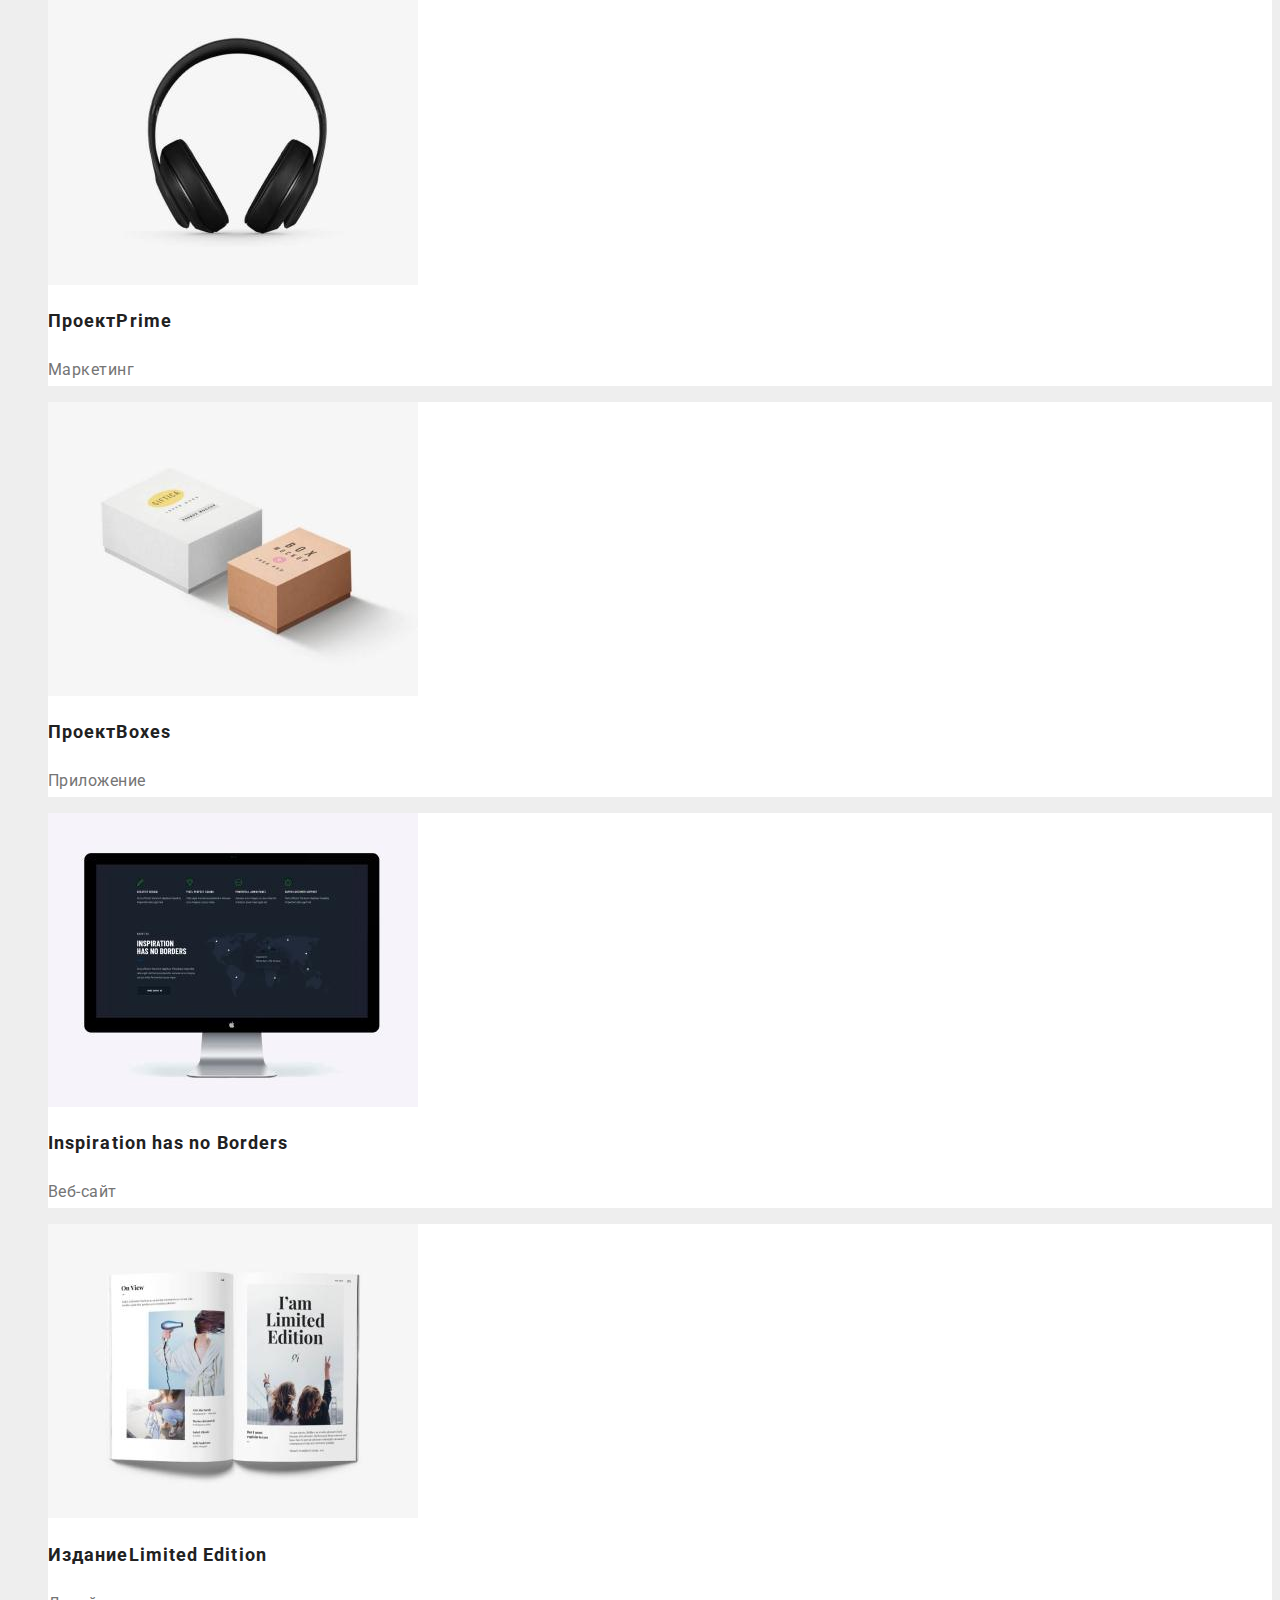
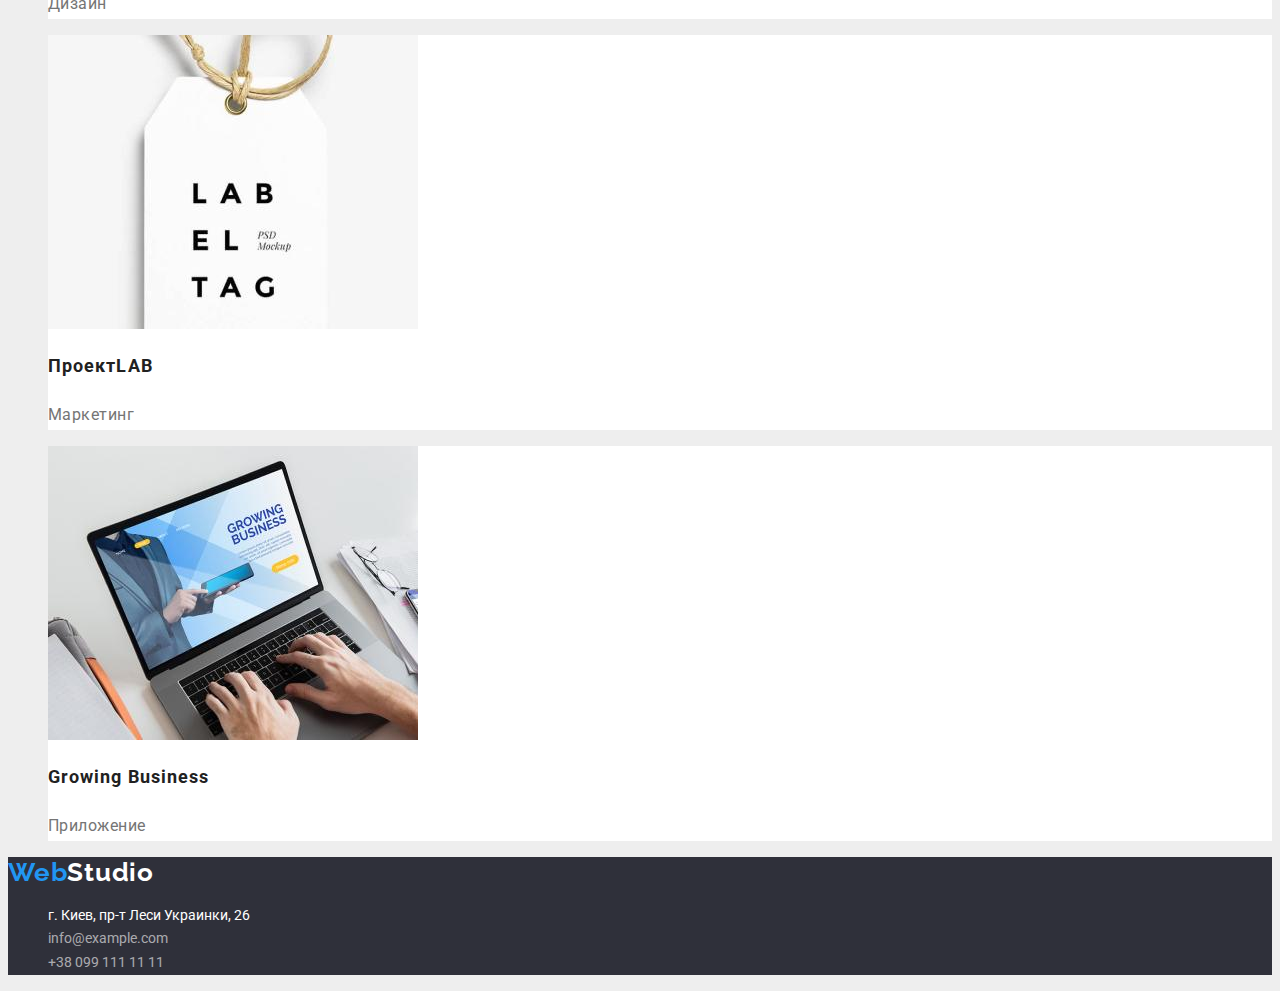
==== commit cdd70dde: "Updated css" ====
--- a/portfolio.html
+++ b/portfolio.html
@@ -32,15 +32,15 @@
       <section>
         <h1 class="visually-hidden">Портфолио</h1>
         <ul class="list">
-          <li><button type="button" class="button-studio button-portfolio">Все</button></li>
-          <li><button type="button" class="button-studio button-portfolio">Веб-сайты</button></li>
-          <li><button type="button" class="button-studio button-portfolio">Приложения</button></li>
-          <li><button type="button" class="button-studio button-portfolio">Дизайн</button></li>
-          <li><button type="button" class="button-studio button-portfolio">Маркетинг</button></li>
+          <li><button type="button" class="button-portfolio">Все</button></li>
+          <li><button type="button" class="button-portfolio">Веб-сайты</button></li>
+          <li><button type="button" class="button-portfolio">Приложения</button></li>
+          <li><button type="button" class="button-portfolio">Дизайн</button></li>
+          <li><button type="button" class="button-portfolio">Маркетинг</button></li>
         </ul>
         <ul class="list">
           <li class="portfolio-card">
-            <a href="">
+            <a href="" class="link">
               <img
                 src="./images/technoduck.jpg"
                 alt="Ноутбук, на котором изображены 3 фотокартки"
@@ -51,72 +51,76 @@
             </a>
           </li>
           <li class="portfolio-card">
-            <a href="">
+            <a href="" class="link">
               <img
                 src="./images/poster-new-orlean-vs-golden-star.jpg"
                 alt="Два баскетболиста"
                 width="370"
               />
-              <h2 class="portfolio-title">Постер New Orlean vs Golden Star</h2>
+              <h2 class="portfolio-title">
+                Постер<span lang="en">New Orlean vs Golden Star</span>
+              </h2>
               <p class="portfolio-description">Дизайн</p>
             </a>
           </li>
           <li class="portfolio-card">
-            <a href="">
+            <a href="" class="link">
               <img
                 src="./images/restaurant-seafood.jpg"
                 alt="Логотип ресторана морепродуктов"
                 width="370"
               />
-              <h2 class="portfolio-title">Ресторан Seafood</h2>
+              <h2 class="portfolio-title">Ресторан<span lang="en">Seafood</span></h2>
               <p class="portfolio-description">Приложение</p>
             </a>
           </li>
           <li class="portfolio-card">
-            <img src="./images/project-prime.jpg" alt="Наушники" width="370" />
-            <h2 class="portfolio-title">Проект Prime</h2>
-            <p class="portfolio-description">Маркетинг</p>
+            <a href="" class="link">
+              <img src="./images/project-prime.jpg" alt="Наушники" width="370" />
+              <h2 class="portfolio-title">Проект<span lang="en">Prime</span></h2>
+              <p class="portfolio-description">Маркетинг</p>
+            </a>
           </li>
           <li class="portfolio-card">
-            <a href="">
+            <a href="" class="link">
               <img src="./images/project-boxes.jpg" alt="Коробки" width="370" />
-              <h2 class="portfolio-title">Проект Boxes</h2>
+              <h2 class="portfolio-title">Проект<span lang="en">Boxes</span></h2>
               <p class="portfolio-description">Приложение</p>
             </a>
           </li>
           <li class="portfolio-card">
-            <a href="">
+            <a href="" class="link">
               <img
                 src="./images/inspiration-has-no-borders.jpg"
                 alt="Компьютер с надписью, что у вдохновения нет границ"
                 width="370"
               />
-              <h2 class="portfolio-title">Inspiration has no Borders</h2>
+              <h2 lang="en" class="portfolio-title">Inspiration has no Borders</h2>
               <p class="portfolio-description">Веб-сайт</p>
             </a>
           </li>
           <li class="portfolio-card">
-            <a href="">
+            <a href="" class="link">
               <img src="./images/limited-edition.jpg" alt="Журнал" width="370" />
-              <h2 class="portfolio-title">Издание Limited Edition</h2>
+              <h2 class="portfolio-title">Издание<span lang="en">Limited Edition</span></h2>
               <p class="portfolio-description">Дизайн</p>
             </a>
           </li>
           <li class="portfolio-card">
-            <a href="">
+            <a href="" class="link">
               <img src="./images/project-lab.jpg" alt="Бирка" width="370" />
-              <h2 class="portfolio-title">Проект LAB</h2>
+              <h2 class="portfolio-title">Проект<span lang="en">LAB</span></h2>
               <p class="portfolio-description">Маркетинг</p>
             </a>
           </li>
           <li class="portfolio-card">
-            <a href="">
+            <a href="" class="link">
               <img
                 src="./images/growing-business.jpg"
                 alt="Руки печатают на ноутбуке"
                 width="370"
               />
-              <h2 class="portfolio-title">Growing Business</h2>
+              <h2 lang="en" class="portfolio-title">Growing Business</h2>
               <p class="portfolio-description">Приложение</p>
             </a>
           </li>
--- a/css/styles.css
+++ b/css/styles.css
@@ -2,18 +2,19 @@
     --primary-text-color: #757575;
     --additional-text-color: #212121;
     --accent: #2196F3;
+    --secondary-accent: #188CE8;
     --secondary-text-color: #FFFFFF;
     --additional-secondary-text-color: rgba(255, 255, 255, 0.6);
-    --primary-background-color: #F5F4FA;
+    --primary-background-color: #E5E5E5;
     --secondary-background-color: #2F303A;
-    --portfolio-bcg-color: #EEEEEE
+    --portfolio-bcg-color: #EEEEEE;
+    --team-background-color: #F5F4FA;
 
 }
 body {
     color: var(--primary-text-color);
     background-color: var(--primary-background-color);
     font-family: Roboto, sans-serif;
-    letter-spacing: 0.03em;
 }
 
 .logo {
@@ -23,6 +24,7 @@
     font-size: 26px;
     line-height: 1.19;
     text-decoration: none;
+    letter-spacing: 0.03em;
     
 }
 .logo-accent {
@@ -32,8 +34,8 @@
     list-style: none;
 }
 .button-studio {
-    color: var(--additional-text-color);
-    background-color: var(--primary-background-color);
+    color: var(--secondary-text-color);
+    background-color: var(--accent);
     font-family: inherit;
     font-weight: 700;
     font-size: 16px;
@@ -44,14 +46,23 @@
 .button-studio:hover,
 .button-studio:focus {
     color: var(--secondary-text-color);
+    background-color: var(--secondary-accent);
+}
+
+.button-portfolio {
+    color: var(--additional-text-color);
+    background-color: var(--team-background-color);
+    font-family: inherit;
+    font-weight: 500;
+    font-size: 16px;
+    line-height: 1.62;
+    letter-spacing: 0.03em; 
+    cursor: pointer;
+}
+.button-portfolio:hover,
+.button-portfolio:focus {
+    color: var(--secondary-text-color);
     background-color: var(--accent);
-}
-
-.button-portfolio {
-    font-weight: 500;
-    line-height: 1.62;
-    letter-spacing: inherit;
-      
 }
 
 .features-title,
@@ -62,6 +73,7 @@
     font-size: 36px;
     line-height: 1.17;
     text-align: center;
+    letter-spacing: 0.03em;
 }
 .visually-hidden {
     position: absolute;
@@ -104,7 +116,7 @@
     color: var(--accent);
     font-weight: 500;
     font-size: 14px;
-    line-height: 1.14px;
+    line-height: 1.14;
     letter-spacing: 0.02em;
 }
 /* Блок Герой */
@@ -126,15 +138,20 @@
     font-weight: 700;
     font-size: 14px;
     line-height: 1.14;
+    letter-spacing: 0.03em;
     text-transform: uppercase;
 }
 .features-text {
     font-size: 14px;
     line-height: 1.17;
+    letter-spacing: 0.03em;
 }
 /* Чем мы занимаемся */
 
 /* Наша команда */
+.team {
+    background-color: var(--team-background-color);
+}
 .team-card {
     background-color: var(--secondary-text-color);
 }
@@ -142,11 +159,13 @@
     color: var(--additional-text-color);
     font-weight: 500;
     font-size: 16px;
-    line-height: 1.19px;  
+    line-height: 1.19; 
+    letter-spacing: 0.03em;
 }
 .team-description {
     font-size: 16px;
     line-height: 1.17;
+    letter-spacing: 0.03em;
 }
 /* Подвал */
 .footer {
@@ -178,6 +197,9 @@
 .portfolio-card {
     background-color: var(--secondary-text-color);
 }
+.portfolio-card .link {
+    text-decoration: none;
+}
 .portfolio-title {
     color: var(--additional-text-color);
     font-weight: 700;
@@ -186,6 +208,8 @@
     letter-spacing: 0.06em;
 }
 .portfolio-description {
+    color: var(--primary-text-color);
     font-size: 16px;
     line-height: 1.88;
+    letter-spacing: 0.03em;
 }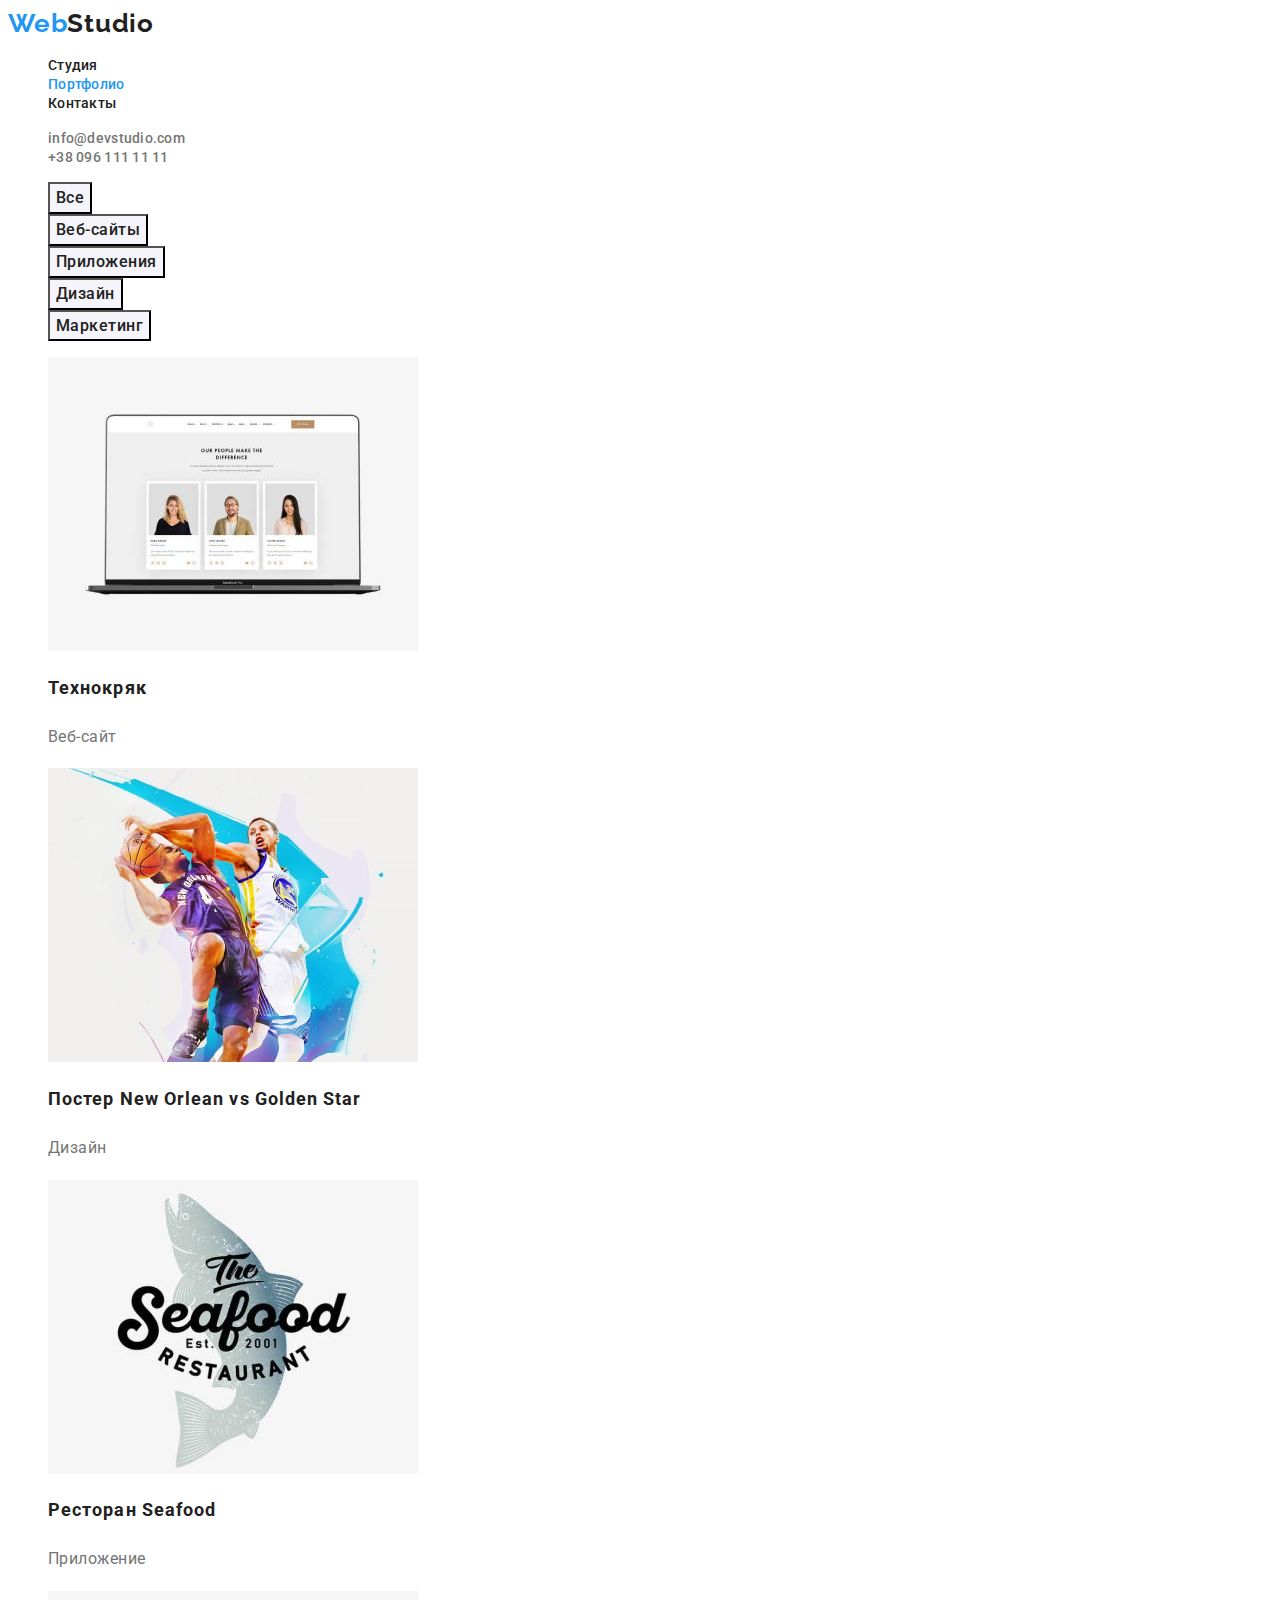
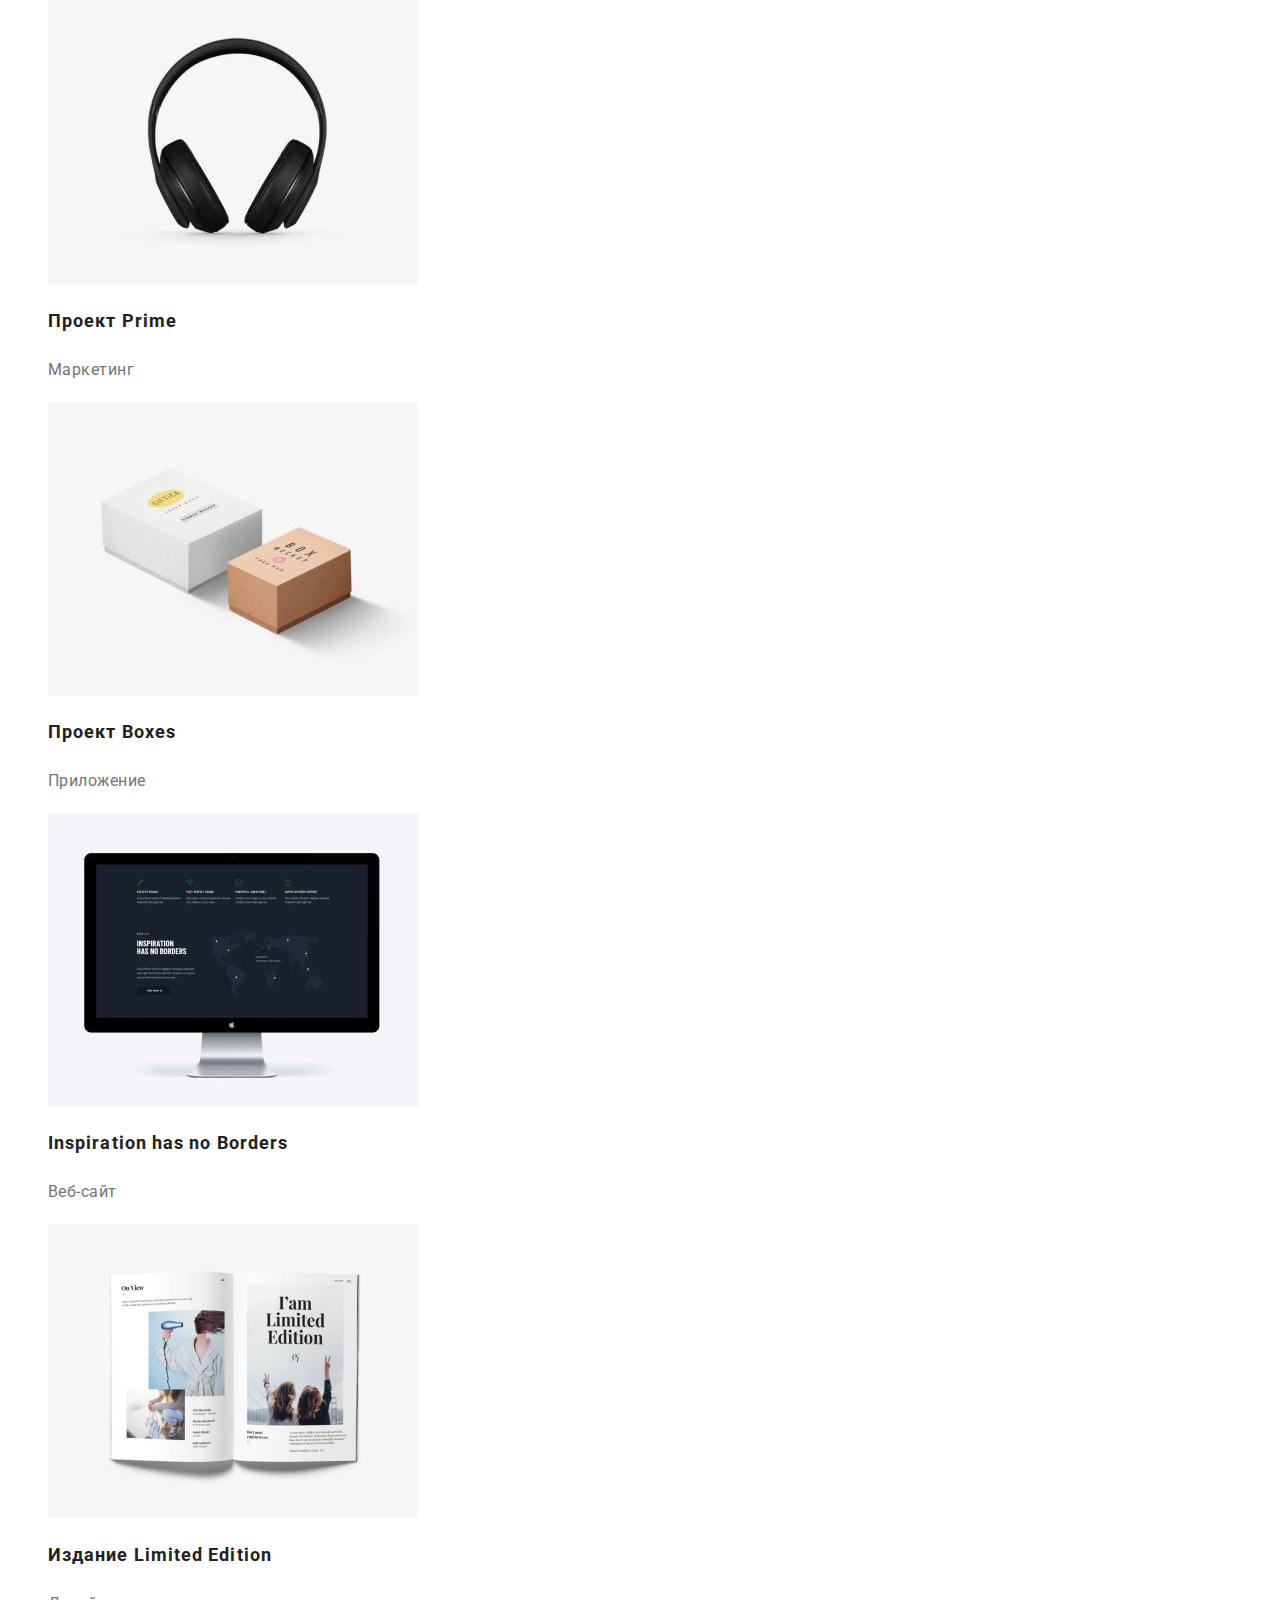
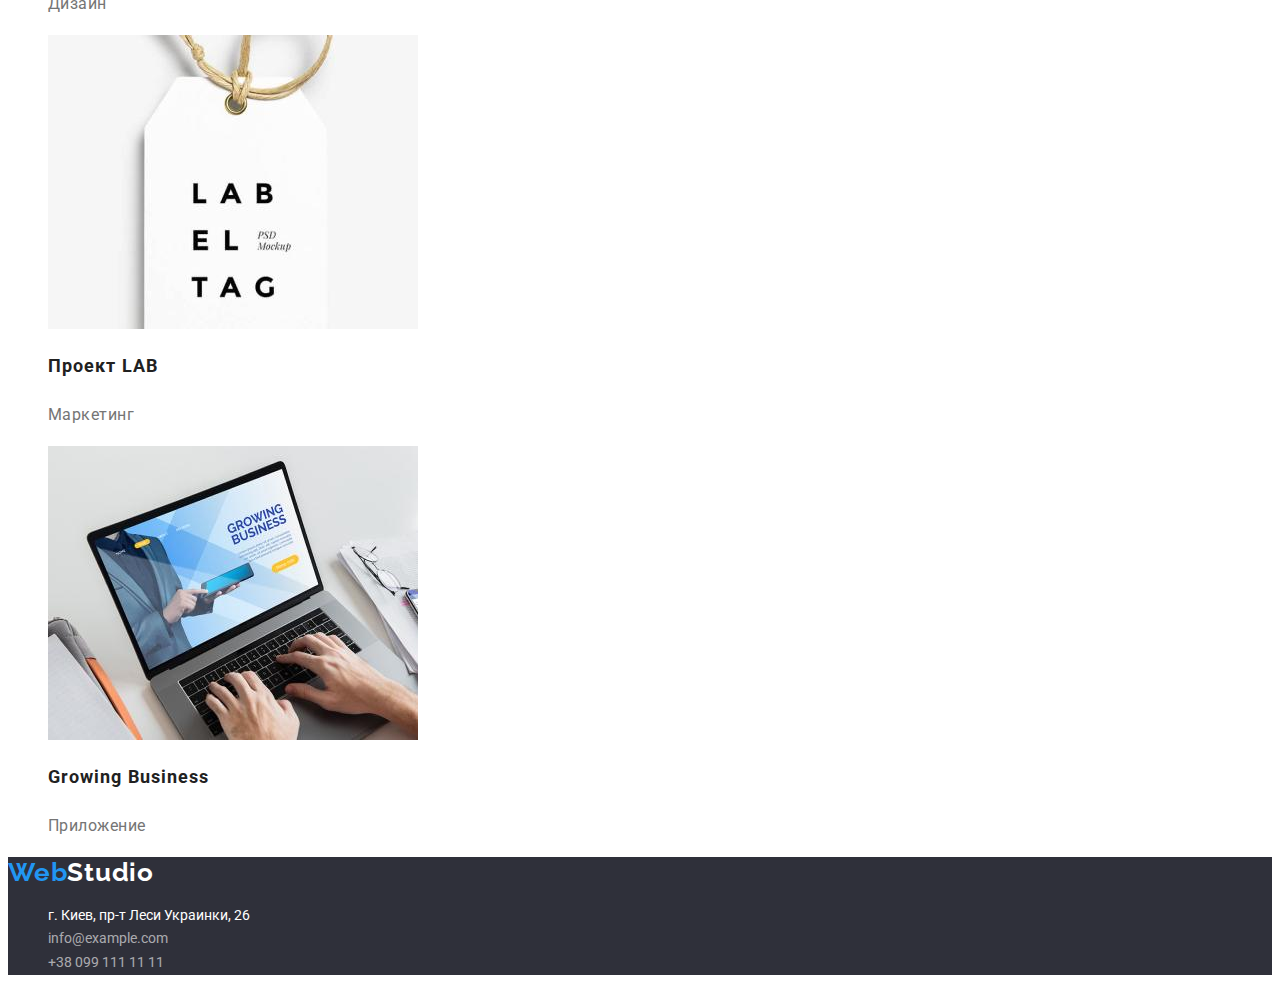
==== commit dff78ef2: "Updated css" ====
--- a/portfolio.html
+++ b/portfolio.html
@@ -58,7 +58,7 @@
                 width="370"
               />
               <h2 class="portfolio-title">
-                Постер<span lang="en">New Orlean vs Golden Star</span>
+                Постер<span lang="en"> New Orlean vs Golden Star</span>
               </h2>
               <p class="portfolio-description">Дизайн</p>
             </a>
@@ -70,21 +70,21 @@
                 alt="Логотип ресторана морепродуктов"
                 width="370"
               />
-              <h2 class="portfolio-title">Ресторан<span lang="en">Seafood</span></h2>
+              <h2 class="portfolio-title">Ресторан<span lang="en"> Seafood</span></h2>
               <p class="portfolio-description">Приложение</p>
             </a>
           </li>
           <li class="portfolio-card">
             <a href="" class="link">
               <img src="./images/project-prime.jpg" alt="Наушники" width="370" />
-              <h2 class="portfolio-title">Проект<span lang="en">Prime</span></h2>
+              <h2 class="portfolio-title">Проект<span lang="en"> Prime</span></h2>
               <p class="portfolio-description">Маркетинг</p>
             </a>
           </li>
           <li class="portfolio-card">
             <a href="" class="link">
               <img src="./images/project-boxes.jpg" alt="Коробки" width="370" />
-              <h2 class="portfolio-title">Проект<span lang="en">Boxes</span></h2>
+              <h2 class="portfolio-title">Проект<span lang="en"> Boxes</span></h2>
               <p class="portfolio-description">Приложение</p>
             </a>
           </li>
@@ -102,14 +102,14 @@
           <li class="portfolio-card">
             <a href="" class="link">
               <img src="./images/limited-edition.jpg" alt="Журнал" width="370" />
-              <h2 class="portfolio-title">Издание<span lang="en">Limited Edition</span></h2>
+              <h2 class="portfolio-title">Издание<span lang="en"> Limited Edition</span></h2>
               <p class="portfolio-description">Дизайн</p>
             </a>
           </li>
           <li class="portfolio-card">
             <a href="" class="link">
               <img src="./images/project-lab.jpg" alt="Бирка" width="370" />
-              <h2 class="portfolio-title">Проект<span lang="en">LAB</span></h2>
+              <h2 class="portfolio-title">Проект<span lang="en"> LAB</span></h2>
               <p class="portfolio-description">Маркетинг</p>
             </a>
           </li>
--- a/css/styles.css
+++ b/css/styles.css
@@ -3,11 +3,9 @@
     --additional-text-color: #212121;
     --accent: #2196F3;
     --secondary-accent: #188CE8;
-    --secondary-text-color: #FFFFFF;
-    --additional-secondary-text-color: rgba(255, 255, 255, 0.6);
-    --primary-background-color: #E5E5E5;
+    --primary-background-color: #FFFFFF;
+    --secondary-text-color: rgba(255, 255, 255, 0.6);
     --secondary-background-color: #2F303A;
-    --portfolio-bcg-color: #EEEEEE;
     --team-background-color: #F5F4FA;
 
 }
@@ -34,7 +32,7 @@
     list-style: none;
 }
 .button-studio {
-    color: var(--secondary-text-color);
+    color: var(--primary-background-color);
     background-color: var(--accent);
     font-family: inherit;
     font-weight: 700;
@@ -45,7 +43,7 @@
 }
 .button-studio:hover,
 .button-studio:focus {
-    color: var(--secondary-text-color);
+    color: var(--primary-background-color);
     background-color: var(--secondary-accent);
 }
 
@@ -61,7 +59,7 @@
 }
 .button-portfolio:hover,
 .button-portfolio:focus {
-    color: var(--secondary-text-color);
+    color: var(--primary-background-color);
     background-color: var(--accent);
 }
 
@@ -124,7 +122,7 @@
     background-color: var(--secondary-background-color)
 }
 .hero-title {
-    color: var(--secondary-text-color);
+    color: var(--primary-background-color);
     font-weight: 900;
     font-size: 44px;
     line-height: 1.36;
@@ -153,7 +151,7 @@
     background-color: var(--team-background-color);
 }
 .team-card {
-    background-color: var(--secondary-text-color);
+    background-color: var(--primary-background-color);
 }
 .team-card-title {
     color: var(--additional-text-color);
@@ -172,10 +170,10 @@
     background-color: var(--secondary-background-color);
 }
 .additional-accent {
+    color: var(--primary-background-color);
+}
+.address-nav .link {
     color: var(--secondary-text-color);
-}
-.address-nav .link {
-    color: var(--additional-secondary-text-color);
     font-family: inherit;
     font-style: normal;
     font-size: 14px;
@@ -187,15 +185,12 @@
     color: var(--accent);
 }
 .address-nav .map {
-    color: var(--secondary-text-color);
+    color: var(--primary-background-color);
 }
 /* Страница Портфолио */
-.body-portfolio {
-    background-color: var(--portfolio-bcg-color);
-}
 /* Блок Герой */
 .portfolio-card {
-    background-color: var(--secondary-text-color);
+    background-color: var(--primary-background-color);
 }
 .portfolio-card .link {
     text-decoration: none;
